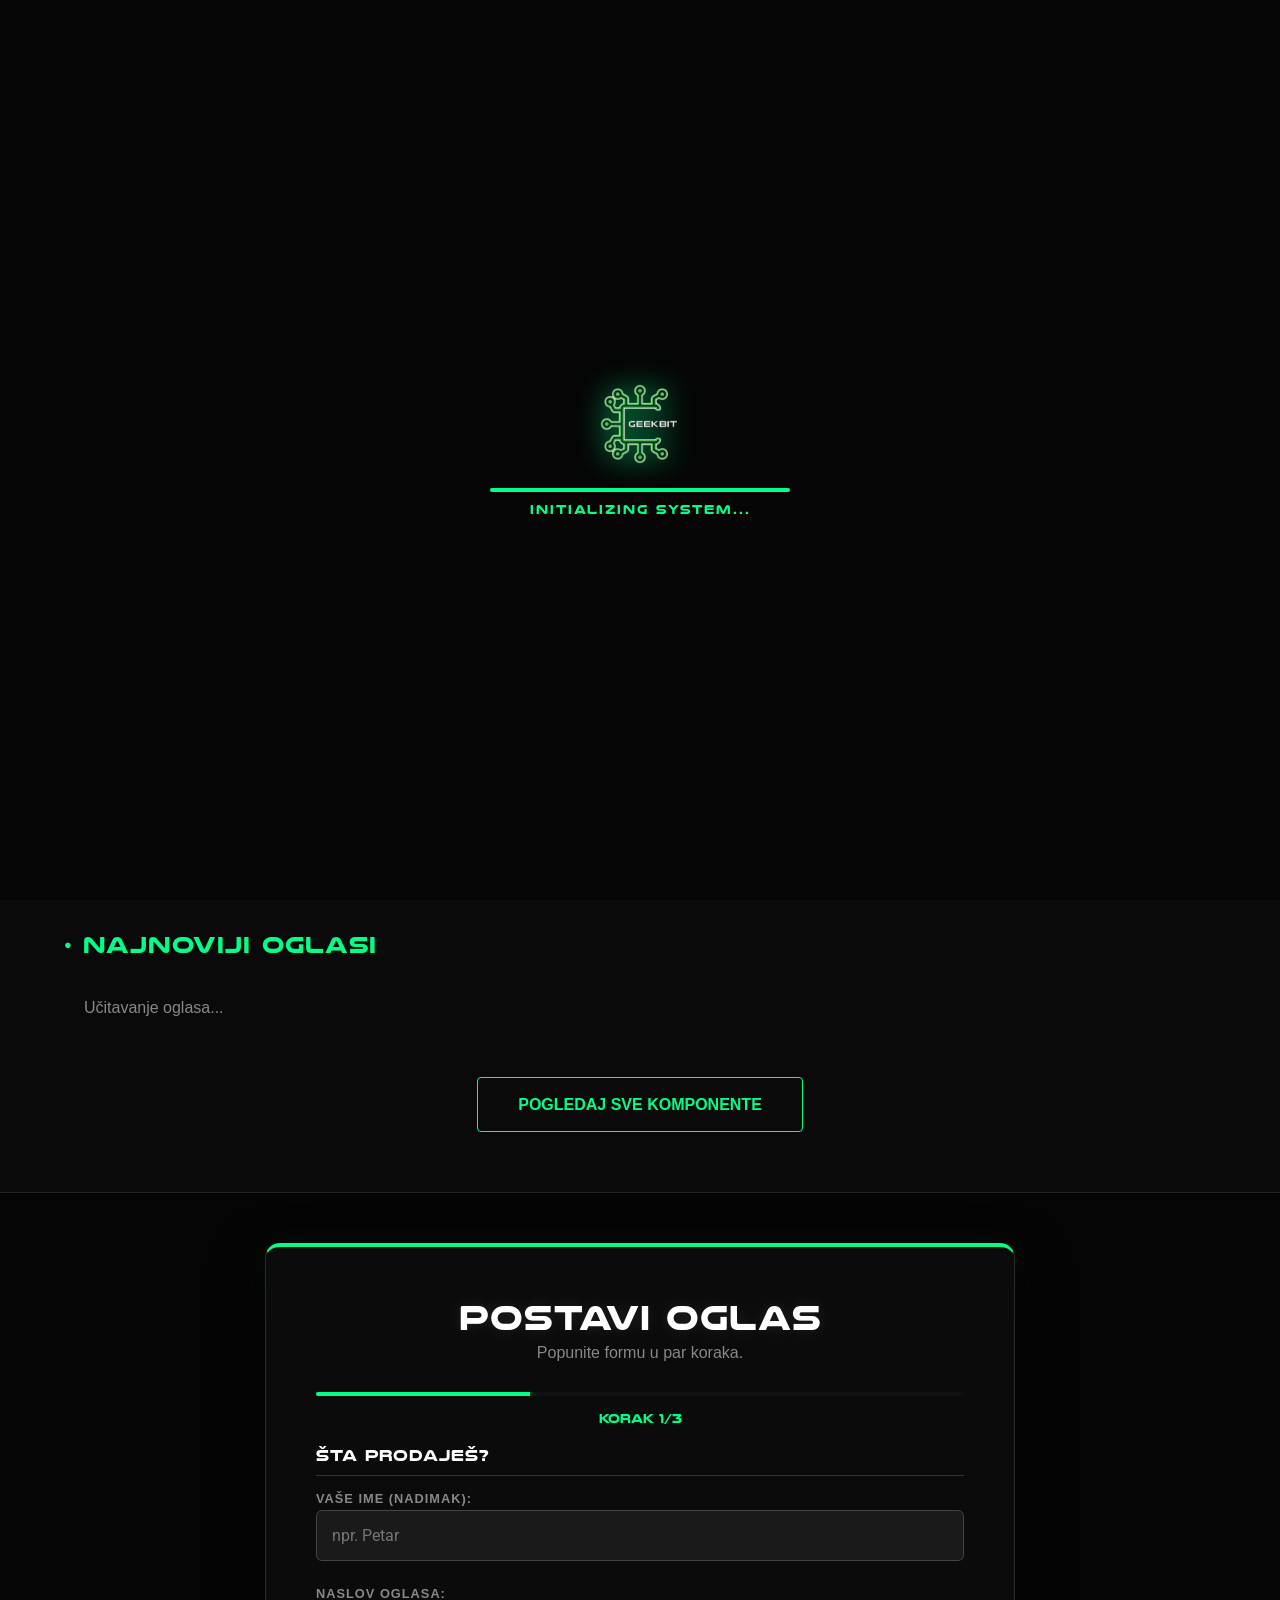
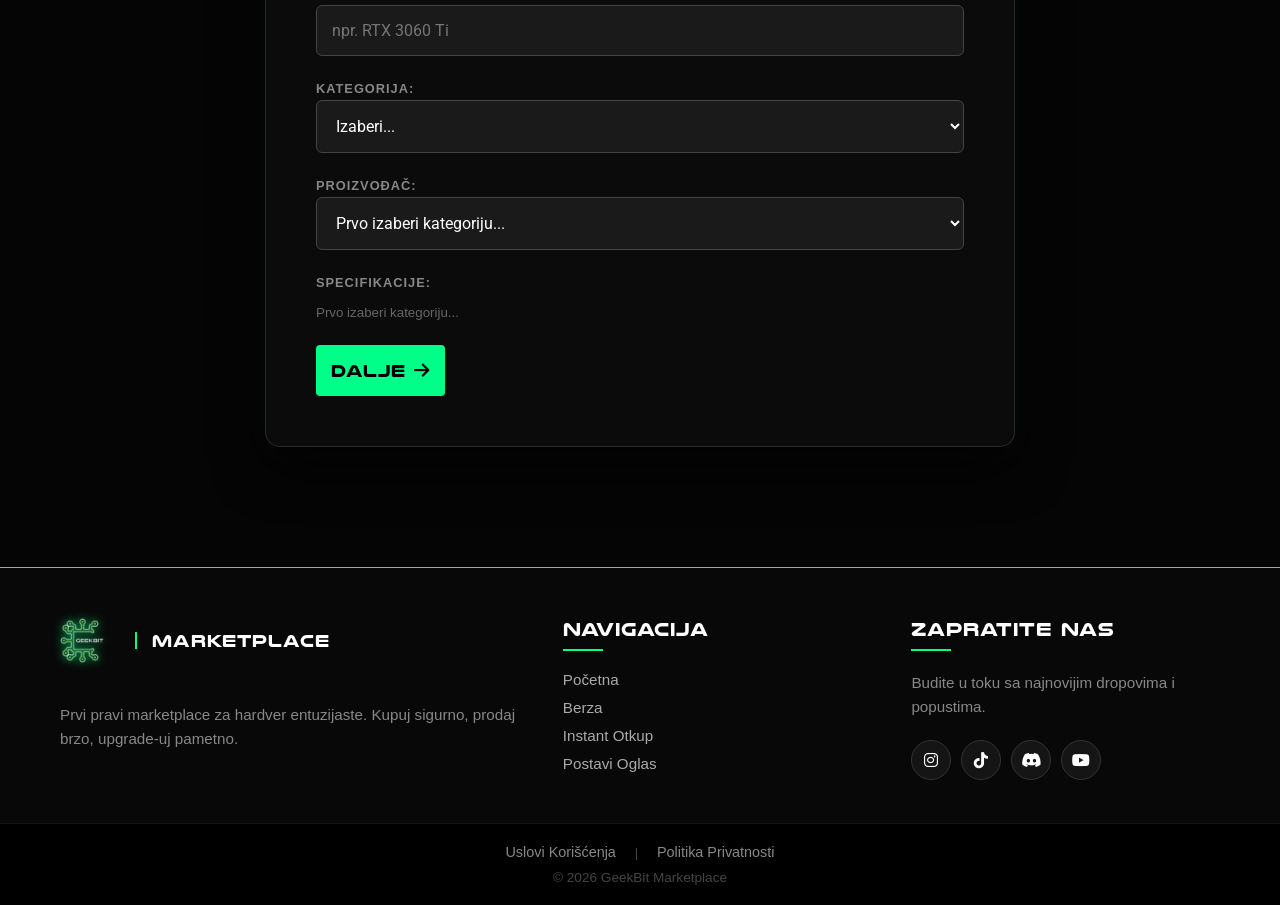
==== index.html @ 788018af "Add files via upload" ====
<!DOCTYPE html>
<html lang="sr">
<head>
    <meta charset="UTF-8">
    <meta name="viewport" content="width=device-width, initial-scale=1.0">
   
    <link rel="stylesheet" href="css/style.css?v=30.0">
    <link rel="stylesheet" href="https://cdnjs.cloudflare.com/ajax/libs/font-awesome/6.0.0/css/all.min.css">
    <link rel="icon" type="image/png" href="assets/img/neon-logo2.png">
    <link rel="manifest" href="manifest.json">
    <meta name="apple-mobile-web-app-status-bar-style" content="black-translucent">
    <link rel="preconnect" href="https://fonts.googleapis.com">
    <link rel="preconnect" href="https://fonts.gstatic.com" crossorigin>
    <link href="https://fonts.googleapis.com/css2?family=Rajdhani:wght@400;500;600;700&family=Roboto:wght@300;400;500&display=swap" rel="stylesheet">
    <link rel="apple-touch-icon" href="assets/img/apple-touch-icon.png">
    
    <title>GeekBit Marketplace - Berza Hardvera i Komponenti</title>
    <meta name="description" content="Kupujte i prodajte polovne i nove računarske komponente, grafičke kartice, procesore i gejming opremu. Sigurna i brza prodaja hardvera u Srbiji.">
    <meta name="keywords" content="geekbit, marketplace, hardware, berza, komponente, prodaja, srbija, grafičke kartice, procesori, polovno, novo, otkup">
    <meta name="author" content="GeekBit">
    
    <meta property="og:type" content="website">
    <meta property="og:url" content="https://marketplace.geekbit.tech/">
    <meta property="og:title" content="GeekBit Marketplace - Berza Hardvera">
    <meta property="og:description" content="Najbolje mesto za kupovinu, prodaju i otkup hardvera u Srbiji. Pridruži se GeekBit zajednici!">
    <meta property="og:image" content="https://marketplace.geekbit.tech/assets/img/neon-logo2.png">

    <meta property="twitter:card" content="summary_large_image">
    <meta property="twitter:url" content="https://marketplace.geekbit.tech/">
    <meta property="twitter:title" content="GeekBit Marketplace">
    <meta property="twitter:description" content="Kupujte i prodajte hardver sigurno i brzo.">
    <meta property="twitter:image" content="https://marketplace.geekbit.tech/assets/img/neon-logo2.png">
    
    <meta name="google-site-verification" content="pGQgjDsZZw9lB4KypACoTBejrGZCmKoIPmj4kRNPFA4" />
    <style>


    /* 1. HERO PREKO CELOG EKRANA */
    #hero {
        min-height: 100vh !important; /* Garantuje da zauzima celu visinu ekrana */
        display: flex;
        flex-direction: column;
        justify-content: center; /* Savršeno centrira sadržaj po vertikali */
        padding-top: 80px; /* Ako je meni fiksiran na vrhu, da ne preklapa naslov */
        box-sizing: border-box;
    }

    /* 2. POČETNO STANJE ELEMENTA (Dok traje preloader) */
    .hero-content .status-badge-hero,
    .hero-content .hero-title,
    .hero-content .hero-subtitle,
    .hero-content .hero-buttons,
    .hero-content .hero-stats-container {
        opacity: 0;
        transform: translateY(40px); /* Spušteni su za 40px na dole */
        /* Dodajemo prefinjenu bezier krivu za najmekše moguće sletanje */
        transition: opacity 0.8s cubic-bezier(0.2, 0.8, 0.2, 1), 
                    transform 0.8s cubic-bezier(0.2, 0.8, 0.2, 1);
    }

    /* 3. KADA SE SAJT UČITA (Kaskadno "Waterfall" isplivavanje) */
    /* Tvoj main.js već dodaje klasu 'loaded' na body kada se preloader završi. Mi to koristimo kao okidač! */
    
    body.loaded .hero-content .status-badge-hero { 
        opacity: 1; 
        transform: translateY(0); 
        transition-delay: 0.1s; 
    }
    
    body.loaded .hero-content .hero-title { 
        opacity: 1; 
        transform: translateY(0); 
        transition-delay: 0.3s; 
    }
    
    body.loaded .hero-content .hero-subtitle { 
        opacity: 1; 
        transform: translateY(0); 
        transition-delay: 0.5s; 
    }
    
    body.loaded .hero-content .hero-buttons { 
        opacity: 1; 
        transform: translateY(0); 
        transition-delay: 0.7s; 
    }
    
    body.loaded .hero-content .hero-stats-container { 
        opacity: 1; 
        transform: translateY(0); 
        transition-delay: 0.9s; 
    }
</style>
</head>
<body>
    <div id="preloader">
        <div class="loader-content">
            <img src="assets/img/neon-logo1.png" alt="Loading..." class="loader-logo">
            <div class="loader-bar">
                <div class="loader-progress"></div>
            </div>
            <p class="loader-text">INITIALIZING SYSTEM...</p>
        </div>
    </div>

    <nav>
        <a href="index.html" class="logo-container">
            <img src="assets/img/neon-logo1.png" alt="GeekBit Logo" class="logo-img">
            <span class="service-name">MARKETPLACE</span>
        </a>
        
        <ul class="nav-links">
            <li><a href="index.html">Početna</a></li>
            <li><a href="komponente.html">BERZA</a></li>
            <li><a href="quicksell.html">Instant Otkup</a></li>
            <li><a href="kalkulator.html">KALKULATOR</a></li>
            <li><a href="#" onclick="idiNaPostavljanjeOglasa(event)">Prodaj</a></li>

            <li id="admin-btn" style="display: none;">
                <a href="admin.html" style="color: #ff4d4d; border: 1px solid #ff4d4d; padding: 5px 10px; border-radius: 4px;">ADMIN</a>
            </li>

            <li id="my-ads-btn" style="display: none;">
                <a href="profil.html" style="color: var(--accent); border-bottom: 1px solid var(--accent);">
                    <i class="fas fa-layer-group"></i> MOJI OGLASI
                </a>
            </li>

            <li>
                <a href="korpa.html" style="color:var(--accent); position: relative; display: flex; align-items: center;">
                    <i class="fas fa-shopping-cart" style="font-size: 1.1rem;"></i> 
                    <span id="cart-count-badge" style="
                        background: var(--error); 
                        color: white; 
                        border-radius: 50%; 
                        padding: 2px 5px; 
                        font-size: 0.7rem; 
                        position: absolute; 
                        top: -8px; 
                        right: -10px; 
                        display: none;">0</span>
                </a>
            </li>

            <li class="login-item" style="margin-left: 10px;">
                <a href="#" id="login-btn" onclick="prijaviSeGoogle(); return false;">
                    <i class="fab fa-google"></i> PRIJAVI SE
                </a>

                <a href="profil.html" id="user-profile-btn" style="display: none; align-items: center; gap: 10px; background: #1a1a1a; padding: 5px 15px; border-radius: 20px; border: 1px solid #333;">
                    <img id="user-avatar" src="assets/img/neon-logo1.png" style="width: 25px; height: 25px; border-radius: 50%; object-fit: cover;">
                    <span id="user-name" style="font-size: 0.9rem; color: #fff;"></span>
                </a>

                <a href="#" id="logout-btn" onclick="odjaviSe(); return false;" style="display: none; color: #666; margin-left: 5px; font-size: 1.1rem;" title="Odjavi se">
                    <i class="fas fa-sign-out-alt"></i>
                </a>
            </li>
        </ul>

        <div class="burger">
            <div class="line1"></div>
            <div class="line2"></div>
            <div class="line3"></div>
        </div>
    </nav>

    <section id="hero">
       <div class="hero-background">
            <div class="glowing-orb orb-1"></div>
            <div class="glowing-orb orb-2"></div>
            <div class="grid-overlay"></div>
            <div class="hardware-orbs" id="hardware-orbs"></div> 
        </div>
        <div class="hero-content">
            <div class="status-badge-hero">
                <span class="pulse-dot"></span> AKTIVNO 24/7
            </div>

            <h1 class="hero-title">
                UPGRADE <br> <span class="neon-text">YOUR GEAR</span>
            </h1>

            <p class="hero-subtitle">
                Najveća tech berza na Balkanu. Sigurna kupovina, brza prodaja i provereni prodavci na jednom mestu.
            </p>

            <div class="hero-buttons">
                <a href="komponente.html" class="cta-button">ISTRAŽI PONUDU <i class="fas fa-arrow-right"></i></a>
                <a href="#contact" class="cta-button-outline" onclick="idiNaPostavljanjeOglasa(event)">POSTAVI OGLAS <i class="fas fa-plus"></i></a>
            </div>

            <div class="hero-stats-container">
                <div class="stat-card">
                    <div class="stat-icon"><i class="fas fa-microchip"></i></div>
                    <div class="stat-info">
                        <span id="stat-oglasi" class="stat-number">0</span>
                        <span class="stat-label">AKTIVNIH OGLASA</span>
                    </div>
                </div>

                <div class="stat-card">
                    <div class="stat-icon"><i class="fas fa-users"></i></div>
                    <div class="stat-info">
                        <span id="stat-korisnici" class="stat-number">0</span>
                        <span class="stat-label">KORISNIKA</span>
                    </div>
                </div>

                <div class="stat-card">
                    <div class="stat-icon"><i class="fas fa-wallet"></i></div>
                    <div class="stat-info">
                        <span id="stat-vrednost" class="stat-number">0 €</span>
                        <span class="stat-label">VREDNOST BERZE</span>
                    </div>
                </div>
            </div>
        </div>
    </section>

    <main style="padding-top: 0;">
        
        <section class="latest-drops">
            <h2>NAJNOVIJI OGLASI</h2>
            <div id="latest-container" class="grid-container">
                <p style="text-align:center; width:100%; color:#888;">Učitavanje oglasa...</p>
            </div>
            
            <div style="text-align: center; margin-top: 40px;">
                <a href="komponente.html" class="cta-button-outline">POGLEDAJ SVE KOMPONENTE</a>
            </div>
        </section>

        <section id="contact" class="form-section">
            <div class="glass-form">
                <h2 style="font-family: 'Nulshock'; text-align: center; margin-bottom: 5px;">POSTAVI OGLAS</h2>
                <p style="text-align: center; color: #888; margin-bottom: 30px;">Popunite formu u par koraka.</p>

                <form id="oglas-form">
                    
                    <div class="step-progress-bar">
                        <div class="step-progress-fill" id="progress-fill"></div>
                    </div>
                    <p id="step-counter" style="text-align: center; color: var(--accent); margin-bottom: 20px; font-family: 'Nulshock'; font-size: 0.8rem;">KORAK 1/3</p>

                    <div class="form-step active-step">
                        <h3 style="color: #fff; margin-bottom: 15px; border-bottom: 1px solid #333; padding-bottom: 10px; font-family: 'Nulshock'; font-size: 1rem;">ŠTA PRODAJEŠ?</h3>
                        
                        <div class="form-group">
                            <label>Vaše Ime (Nadimak):</label>
                            <input type="text" id="ime-prodavca" placeholder="npr. Petar" required>
                        </div>

                        <div class="form-group">
                            <label>Naslov Oglasa:</label>
                            <input type="text" id="naziv" placeholder="npr. RTX 3060 Ti" required>
                        </div>

                        <div class="form-group">
                            <label>Kategorija:</label>
                            <select id="kategorija" required onchange="ucitajPodatkeZaKategoriju(this.value)">
                                <option value="" disabled selected>Izaberi...</option>
                                <option value="gpu">Grafičke Kartice</option>
                                <option value="cpu">Procesori</option>
                                <option value="maticna">Matične ploče</option>
                                <option value="ram">RAM Memorija</option>
                                <option value="skladiste">Skladište (SSD/HDD)</option>
                                <option value="monitor">Monitori</option>
                                <option value="periferije">Periferije</option>
                                <option value="kuciste">Kućišta</option>
                                <option value="napajanje">Napajanja</option>
                                <option value="konfiguracije">Gotove Konfiguracije</option>
                                <option value="konzole">Igračke Konzole</option>
                                <option value="ostalo">Ostalo</option>
                            </select>
                        </div>

                        <div class="form-group">
                            <label>Proizvođač:</label>
                            <select id="brend" required>
                                <option value="" disabled selected>Prvo izaberi kategoriju...</option>
                            </select>
                        </div>

                        <div class="form-group">
                            <label>Specifikacije:</label>
                            <div id="form-tags-container" class="tech-tags">
                                <small style="color:#666;">Prvo izaberi kategoriju...</small>
                            </div>
                        </div>
                        
                        <button type="button" class="next-step-btn" onclick="window.nextPrev(1)">DALJE <i class="fas fa-arrow-right"></i></button>
                    </div>

                    <div class="form-step">
                        <h3 style="color: #fff; margin-bottom: 15px; border-bottom: 1px solid #333; padding-bottom: 10px; font-family: 'Nulshock'; font-size: 1rem;">DETALJI OGLASA</h3>

                        <div class="form-row" style="display: flex; gap: 10px;">
                            <div class="form-group" style="flex: 1;">
                                <label>Cena (€):</label>
                                <input type="number" id="cena" placeholder="0" min="0" max="999999" 
           oninput="if(this.value > 999999) this.value = 999999; if(this.value < 0) this.value = 0;" 
           required>
                            </div>
                            <div class="form-group" style="flex: 1;">
                                <label>Stanje:</label>
                                <select id="stanje">
                                    <option value="Polovno">Polovno</option>
                                    <option value="Novo">Novo</option>
                                    <option value="Oštećeno">Oštećeno</option>
                                </select>
                            </div>
                        </div>

                        <div class="form-group">
                            <label>Opis:</label>
                            <textarea id="opis" rows="5" placeholder="Stanje, garancija, radna garancija..." required></textarea>
                        </div>

                        <div class="nav-buttons" style="display: flex; gap: 10px;">
                            <button type="button" class="prev-step-btn" onclick="window.nextPrev(-1)" style="flex: 1;">NAZAD</button>
                            <button type="button" class="next-step-btn" onclick="window.nextPrev(1)" style="flex: 2;">DALJE <i class="fas fa-arrow-right"></i></button>
                        </div>
                    </div>

                    <div class="form-step">
                        <h3 style="color: #fff; margin-bottom: 15px; border-bottom: 1px solid #333; padding-bottom: 10px; font-family: 'Nulshock'; font-size: 1rem;">KONTAKT I SLIKE</h3>

                        <div class="form-row" style="display: flex; gap: 10px;">
                            <div class="form-group" style="flex: 1;">
                                <label>Grad:</label>
                                <input type="text" id="grad" placeholder="npr. Beograd" required>
                            </div>
                            <div class="form-group" style="flex: 1;">
                                <label>Telefon:</label>
                                <input type="tel" id="telefon" placeholder="06..." required>
                            </div>
                        </div>

                        <div class="form-group">
                            <label>Slike (Max 3):</label>
                            <div style="border: 2px dashed #333; padding: 20px; text-align: center; border-radius: 8px; background: rgba(255,255,255,0.02);">
                                <i class="fas fa-images" style="font-size: 1.5rem; color: var(--accent); margin-bottom: 10px;"></i>
                                <input type="file" id="slike" accept="image/*" multiple style="width: 100%;">
                            </div>
                        </div>

                        <div class="nav-buttons" style="display: flex; gap: 10px;">
                            <button type="button" class="prev-step-btn" onclick="window.nextPrev(-1)" style="flex: 1;">NAZAD</button>
                            <button type="submit" class="submit-btn-glow" style="flex: 2;">POSTAVI OGLAS <i class="fas fa-check"></i></button>
                        </div>
                    </div>
                </form>
            </div>
        </section>
    </main>

    <footer>
        <div class="footer-content">
            <div class="footer-section about">
                <a href="#" class="logo-container footer-brand-fix">
                    <img src="assets/img/neon-logo1.png" alt="GeekBit Logo" class="logo-img">
                    <span class="service-name">MARKETPLACE</span>
                </a>
                <p style="margin-top: 20px;">
                    Prvi pravi marketplace za hardver entuzijaste. 
                    Kupuj sigurno, prodaj brzo, upgrade-uj pametno.
                </p>
            </div>
            
            <div class="footer-section links">
                <h3>Navigacija</h3>
                <ul>
                    <li><a href="index.html">Početna</a></li>
                    <li><a href="komponente.html">Berza</a></li>
                    <li><a href="quicksell.html">Instant Otkup</a></li>
                    <li><a href="#contact">Postavi Oglas</a></li>
                </ul>
            </div>
    
            <div class="footer-section social">
                <h3>Zapratite nas</h3>
                <p>Budite u toku sa najnovijim dropovima i popustima.</p>
                <div class="social-icons">
              <a href="https://www.instagram.com/geekbit.tech/" target="_blank"><i class="fab fa-instagram"></i></a>
    <a href="https://www.tiktok.com/@geekbit.tech" target="_blank"><i class="fab fa-tiktok"></i></a>
    <a href="https://discord.gg/Ra7fcJZw3m" target="_blank"><i class="fab fa-discord"></i></a>
    <a href="https://www.youtube.com/@GeekBit1811" target="_blank"><i class="fab fa-youtube"></i></a>
                </div>
            </div>
        </div>
    
    <div class="footer-bottom" style="padding-bottom: 20px;">
        <div style="margin-bottom: 10px;">
            <a href="uslovi.pdf" target="_blank" rel="noopener noreferrer" style="color: #888; text-decoration: none; margin: 0 15px; font-size: 0.9rem; transition: color 0.3s;" onmouseover="this.style.color='var(--accent)'" onmouseout="this.style.color='#888'">Uslovi Korišćenja</a>
            <span style="color: #444;">|</span>
            <a href="privatnost.pdf" target="_blank" rel="noopener noreferrer" style="color: #888; text-decoration: none; margin: 0 15px; font-size: 0.9rem; transition: color 0.3s;" onmouseover="this.style.color='var(--accent)'" onmouseout="this.style.color='#888'">Politika Privatnosti</a>
        </div>
        &copy; 2026 GeekBit Marketplace
    </div>
    </footer>

    <div id="image-modal" class="modal" style="display: none;">
        <span class="close-modal" onclick="zatvoriGaleriju()">&times;</span>
        <div class="modal-gallery-wrapper">
            <img id="modal-img" src="" onclick="event.stopPropagation()">
            <div class="modal-controls">
                <button class="gallery-arrow" onclick="promeniSliku(-1); event.stopPropagation();">
                    <i class="fas fa-chevron-left"></i>
                </button>
                <div id="modal-caption">Opis slike</div>
                <button class="gallery-arrow" onclick="promeniSliku(1); event.stopPropagation();">
                    <i class="fas fa-chevron-right"></i>
                </button>
            </div>
        </div>
    </div>

    <div id="contact-modal" class="modal" style="display: none;">
        <div class="contact-modal-content">
            <span class="close-contact" onclick="zatvoriKontakt()">&times;</span>
            <h2 style="font-family: 'Nulshock'; margin-bottom: 20px;">KONTAKT</h2>
            
            <div class="contact-info-row">
                <i class="fas fa-user"></i>
                <div class="info-text">
                    <small>Prodavac</small>
                    <span id="modal-seller-name" style="font-weight: bold; color: #fff;"></span>
                </div>
            </div>

            <div class="contact-info-row" id="email-row"> <i class="fas fa-envelope"></i>
                <div class="info-text">
                    <small>Email</small>
                    <a id="modal-seller-email" href="#"></a>
                </div>
            </div>

            <div class="contact-info-row">
                <i class="fas fa-phone"></i>
                <div class="info-text">
                    <small>Telefon</small>
                    <a id="modal-seller-phone" href="#"></a>
                </div>
            </div>

            <button class="modal-close-btn" onclick="zatvoriKontakt()" style="margin-top: 20px;">ZATVORI</button>
        </div>
    </div>

    <div id="premium-modal" class="modal" style="display: none;">
        <div class="contact-modal-content" style="border-color: var(--accent); text-align: center; max-width: 500px; padding: 30px;">
            <span class="close-modal" onclick="document.getElementById('premium-modal').style.display='none'">&times;</span>
            
            <i class="fas fa-heart" style="font-size: 3rem; color: var(--accent); margin-bottom: 15px; filter: drop-shadow(0 0 10px rgba(0,255,136,0.5));"></i>
            <h2 style="font-family:'Nulshock'; color:#fff; margin-bottom:15px;">PODRŽI GEEKBIT</h2>
            
           <p style="color:#ccc; font-size:0.95rem; line-height:1.6; margin-bottom:20px;">GeekBit je <b>100% besplatan</b> za korišćenje. Nema skrivenih troškova ni provizija.<br><br>Ako ti je platforma pomogla da uspešno prodaš ili kupiš hardver, možeš podržati rad servera i dalji razvoj jednim simboličnim doprinosom. Tvoja podrška održava ovu priču živom! </p>

            <div style="background: #111; border: 1px solid #333; padding: 15px; border-radius: 8px; margin-bottom: 20px;">
                <h4 style="color: gold; margin-bottom: 10px; font-family:'Nulshock'; font-size: 0.9rem;"><i class="fas fa-gem"></i> ŠTA DOBIJAŠ ZA 500+ RSD?</h4>
                <ul style="text-align: left; color: #aaa; font-size: 0.85rem; padding-left: 20px; list-style-type: square; line-height: 1.5;">
                    <li>Trajni <b>SUPPORTER 💎</b> bedž na profilu</li>
                    <li>Svi tvoji oglasi idu na <b>vrh pretrage</b> (Prioritet)</li>
                    <li>Zlatni okvir oko tvojih oglasa za veći broj klikova</li>
                </ul>
            </div>

          <div style="background: #1a1a1a; padding: 20px; border-radius: 8px; border: 1px dashed var(--accent); margin-bottom: 20px; box-shadow: inset 0 0 15px rgba(0,0,0,0.5);">
                <p style="color: #fff; font-weight: bold; margin-bottom: 10px; font-size: 0.9rem; text-transform: uppercase;">Uplata na račun (NBS IPS):</p>
                <p style="color: gold; font-family: 'Nulshock', sans-serif; font-size: 1.4rem; letter-spacing: 2px; margin-bottom: 10px; text-shadow: 0 0 10px rgba(255, 215, 0, 0.4);">
                    265-0000006725717-20
                </p>
                <small style="color: #888; font-size: 0.8rem;">Svrha: Donacija - [Vaše ime na sajtu]</small>
            </div>
            
            <button onclick="document.getElementById('premium-modal').style.display='none'" style="background: transparent; color: #888; border: 1px solid #444; padding: 10px 30px; font-weight: bold; cursor: pointer; border-radius: 4px; width: 100%; transition: 0.3s;" onmouseover="this.style.background='#222'; this.style.color='#fff';" onmouseout="this.style.background='transparent'; this.style.color='#888';">
                RAZUMEM, NASTAVI BESPLATNO
            </button>
        </div>
    </div>

    <div id="delete-modal" class="modal" style="display: none;">
        <div class="contact-modal-content" style="border-color: #ff4d4d; text-align: center; max-width: 400px; padding: 30px;">
            <h2 style="color: #ff4d4d; margin-bottom: 15px; font-family: 'Nulshock';"><i class="fas fa-exclamation-triangle"></i> PAŽNJA</h2>
            <p style="color: #fff; margin-bottom: 25px;">Da li ste sigurni da želite da obrišete ovaj oglas? Ova akcija je nepovratna!</p>
            <div style="display: flex; gap: 10px;">
                <button onclick="konacnoObrisi()" style="flex: 1; background: #ff4d4d; color: #fff; border: none; padding: 12px; font-weight: bold; cursor: pointer; border-radius: 4px; transition: 0.3s;" onmouseover="this.style.transform='scale(1.05)'" onmouseout="this.style.transform='scale(1)'">OBRIŠI</button>
                <button onclick="zatvoriDeleteModal()" style="flex: 1; background: transparent; color: #888; border: 1px solid #444; padding: 12px; font-weight: bold; cursor: pointer; border-radius: 4px; transition: 0.3s;" onmouseover="this.style.background='#222'; this.style.color='#fff';" onmouseout="this.style.background='transparent'; this.style.color='#888';">ODUSTANI</button>
            </div>
        </div>
    </div>

    <div id="buyer-modal" class="modal-overlay" style="display: none;">
        <div class="modal-content" style="max-width: 400px; text-align: center;">
            <h2 style="color: gold; margin-bottom: 15px;"><i class="fas fa-handshake"></i> Kome ste prodali?</h2>
            <p style="color: #aaa; margin-bottom: 20px; font-size: 0.9rem;">Kliknite na kupca sa kojim ste uspešno završili saradnju.</p>
            
            <div id="buyer-list" style="display: flex; flex-direction: column; gap: 10px; max-height: 300px; overflow-y: auto;">
            </div>

            <button class="btn-contact" style="background: #333; margin-top: 20px; width: 100%; border: none;" onclick="document.getElementById('buyer-modal').style.display='none'">ODUSTANI</button>
        </div>
    </div>

    <div id="review-modal" class="modal" style="display: none; position: fixed; z-index: 10000; left: 0; top: 0; width: 100%; height: 100%; overflow: auto; background-color: rgba(0,0,0,0.85); align-items: center; justify-content: center; padding: 20px 0;">
        <div style="background: #0a0a0a; margin: auto; padding: 30px; border: 1px solid gold; width: 90%; max-width: 400px; border-radius: 15px; position: relative; box-shadow: 0 0 30px rgba(255, 215, 0, 0.15); text-align: center; font-family: 'Roboto', sans-serif;">
            
            <span onclick="document.getElementById('review-modal').style.display='none'" style="color: #fff; float: right; font-size: 28px; cursor: pointer; position: absolute; right: 20px; top: 10px;">&times;</span>
            
            <h2 style="color: gold; margin-bottom: 15px; font-family: 'Nulshock', sans-serif;">OCENI PRODAVCA</h2>
            
            <div id="star-rating" style="font-size: 2.2rem; color: #444; margin-bottom: 20px; cursor: pointer; display: flex; justify-content: center; gap: 5px;">
                <i class="fas fa-star star-ikona" onclick="odaberiZvezdicu(1)"></i>
                <i class="fas fa-star star-ikona" onclick="odaberiZvezdicu(2)"></i>
                <i class="fas fa-star star-ikona" onclick="odaberiZvezdicu(3)"></i>
                <i class="fas fa-star star-ikona" onclick="odaberiZvezdicu(4)"></i>
                <i class="fas fa-star star-ikona" onclick="odaberiZvezdicu(5)"></i>
            </div>

            <textarea id="review-text" class="fensi-textbox" rows="5" placeholder="Napiši svoje iskustvo... (npr. Brz dogovor, odlična saradnja!)" style="width: 100%; background: #111; color: #fff; border: 1px solid #333; padding: 10px; border-radius: 5px; margin-bottom: 15px;"></textarea>
            
            <button onclick="posaljiOcenu()" style="width: 100%; padding: 15px; background: gold; color: #000; font-weight: bold; border: none; border-radius: 6px; cursor: pointer; font-size: 1rem;">
                POŠALJI OCENU
            </button>
        </div>
    </div>

    <div id="custom-alert-box" style="display:none; position:fixed; top:50%; left:50%; transform:translate(-50%, -50%); z-index:9999; text-align:center; min-width:320px; padding:30px; background:#1e1e1e; border:2px solid var(--accent); box-shadow:0 0 30px rgba(0,0,0,0.8); border-radius:8px;">
        <h3 id="alert-title" style="font-family:'Nulshock'; margin-bottom:15px; color:var(--accent); font-size:1.5rem; text-shadow:0 0 10px var(--accent);">PORUKA</h3>
        <p id="alert-message" style="color:#fff; margin-bottom:25px; font-size:1.1rem; line-height:1.5;"></p>
        <button onclick="zatvoriAlert()" class="submit-btn" style="background:var(--accent); color:#000; margin:0 auto; width:auto; padding:10px 30px; border: none; font-weight: bold; cursor: pointer; border-radius: 4px;">OK</button>
    </div>

    <button id="scrollToTopBtn" onclick="scrollToTop()">
        <i class="fas fa-arrow-up"></i>
    </button>

    <script src="https://cdn.jsdelivr.net/npm/@supabase/supabase-js@2/dist/umd/supabase.min.js"></script>
    <script src="js/main.js?v=31.0" defer></script>
</body>
</html>
---- css/style.css ----
/* =========================================
   1. FONTOVI I VARIJABLE
   ========================================= */
@font-face {
    font-family: 'Nulshock';
    src: url('../assets/fonts/nulshock bd.otf') format('opentype');
    font-weight: normal;
    font-style: normal;
}

:root {
    --bg-dark: #050505;
    --bg-card: #121212;
    --text-main: #ffffff;
    --text-secondary: #b3b3b3;
    --accent: #00ff88; /* GeekBit Neon Zelena */
    --accent-glow: rgba(0, 255, 136, 0.5);
    --error: #ff4d4d;
}

/* =========================================
   2. GLOBALNI STILOVI (FIX ZA SKROL) 🛑
   ========================================= */
* { margin: 0; padding: 0; box-sizing: border-box; }

html { 
    scroll-behavior: smooth; 
    overflow-x: hidden !important; /* OVO UBIJA HORIZONTALNI SKROL */
    width: 100%;
}

body {
    background-color: var(--bg-dark);
    color: var(--text-main);
    font-family: 'Segoe UI', Tahoma, Geneva, Verdana, sans-serif;
    overflow-x: hidden !important; /* DUPLA ZAŠTITA */
    width: 100%;
    max-width: 100%; /* Bilo je 100vw, to je pravilo problem! */
    min-height: 100vh;
    display: flex;
    flex-direction: column;
    position: relative;
    margin: 0; /* Za svaki slučaj */
}

/* Scrollbar (Zeleni) - Ovo stilizuje onaj desni, ali donji će nestati zbog overflow-x: hidden */
::-webkit-scrollbar { width: 8px; height: 8px; }
::-webkit-scrollbar-track { background: #111; }
::-webkit-scrollbar-thumb { background: var(--accent); border-radius: 4px; }

h1, h2, h3, h4, h5, h6, .nav-links a, .service-name, button, .submit-btn, .filter-btn, .price, .hero h1, .contact-btn, .modal-title {
    font-family: 'Nulshock', sans-serif;
    text-transform: uppercase;
    letter-spacing: 1px;
}
/* Ostatak fajla ostaje isti... */
/* Scrollbar */
::-webkit-scrollbar { width: 8px; height: 8px; }
::-webkit-scrollbar-track { background: #111; }
::-webkit-scrollbar-thumb { background: var(--accent); border-radius: 4px; }

h1, h2, h3, h4, h5, h6, .nav-links a, .service-name, button, .submit-btn, .filter-btn, .price, .hero h1, .contact-btn, .modal-title {
    font-family: 'Nulshock', sans-serif;
    text-transform: uppercase;
    letter-spacing: 1px;
}

/* =========================================
   3. NAVIGACIJA (LOGO LEVO - LINKOVI DESNO)
   ========================================= */
nav {
    display: flex; 
    align-items: center; /* Centrira po visini */
    padding: 0 3%; 
    background: rgba(0, 0, 0, 0.2); 
    backdrop-filter: blur(20px) saturate(180%);
    -webkit-backdrop-filter: blur(20px) saturate(180%);
    border-bottom: 1px solid rgba(0, 255, 136, 0.1);
    position: fixed; width: 100%; top: 0; left: 0; z-index: 1000;
    height: 90px; transition: all 0.3s ease;
    
    /* BITNO: Ovo kaže navigaciji da rasporedi stvari */
    justify-content: flex-start; 
}

.logo-container {
    /* Logo ostaje levo po defaultu */
    display: flex; align-items: center; gap: 15px; text-decoration: none; flex-shrink: 0; height: 100%;
}

.nav-links { 
    list-style: none; 
    display: flex; 
    align-items: center; 
    gap: 25px; /* Razmak između linkova */
    
    /* OVO JE MAGIJA KOJA GURA SVE SKROZ DESNO */
    margin-left: auto; 
}

/* Opciono: Da napraviš malu granicu između "Prodaj" i "Profila" */
.login-item {
    margin-left: 10px;
    padding-left: 20px;
    border-left: 1px solid #333; /* Mala siva linija razdvajanja */
    display: flex;
    align-items: center;
    gap: 15px;
}

/* --- MOBILE FIX (Da se ne raspadne na telefonu) --- */
@media (max-width: 768px) {
    .nav-links {
        margin-left: 0; /* Na telefonu poništavamo guranje udesno */
    }
}

/* OVO PRAVI ONAJ "GAP" IZMEĐU PRODAJ I PROFILA */
.push-right {
    margin-left: auto; /* Gura sve posle ovoga skroz desno */
}

/* Ako nema admin dugmeta, moramo gurnuti sledeći element (Moji Oglasi ili Login) */
/* Ovaj selektor kaže: Ako je prvi vidljiv element posle 'Prodaj', gurni ga desno */
.nav-links li:nth-child(6) { 
    margin-left: auto; 
}
.logo-container { display: flex; align-items: center; gap: 15px; text-decoration: none; flex-shrink: 0; height: 100%; }
nav .logo-img { height: 80px; width: auto; filter: drop-shadow(0 0 15px var(--accent)); transition: all 0.3s ease; object-fit: contain; }
.service-name { font-size: 1.1rem; color: var(--text-secondary); padding-left: 15px; border-left: 1px solid #444; }

.nav-links { list-style: none; display: flex; align-items: center; gap: 20px; }
.nav-links a { text-decoration: none; color: var(--text-main); font-size: 0.9rem; font-weight: bold; position: relative; transition: 0.3s; }
.nav-links a:hover { color: var(--accent); text-shadow: 0 0 10px var(--accent); }

/* Profilno dugme */
.login-item { display: flex; align-items: center; gap: 15px; }
#user-profile-btn { display: none; align-items: center; gap: 10px; padding: 5px 15px 5px 5px; background: rgba(0, 255, 136, 0.1); border: 1px solid var(--accent); border-radius: 50px; text-decoration: none; height: 40px; }
#user-avatar { width: 28px; height: 28px; border-radius: 50%; object-fit: cover; border: 2px solid #111; }
#logout-btn { color: #ff4d4d; font-size: 1.2rem; transition: 0.3s; }
#logout-btn:hover { transform: scale(1.2); }

/* =========================================
   4. CONTENT FIX
   ========================================= */
main { padding-top: 140px; min-height: 80vh; }
body:has(.hero) main { padding-top: 0; }

/* =========================================
   5. HERO SEKCIJA (REDIZAJN - CYBERPUNK) ⚡
   ========================================= */

#hero {
    position: relative;
    width: 100%;
    min-height: 95vh; /* Malo više za bolji efekat */
    display: flex;
    align-items: center;
    justify-content: center;
    text-align: center;
    background-color: #050505; /* Duboka crna */
    overflow: hidden;
    padding-top: 80px; /* Zbog navigacije */
}

/* --- POZADINA I ANIMACIJE --- */
.hero-background {
    position: absolute;
    top: 0; left: 0; width: 100%; height: 100%;
    z-index: 1;
    overflow: hidden;
}

/* 🕸️ Animirana Mreža (Grid) - FIX: Sada se pomera */
.grid-overlay {
    position: absolute;
    width: 100%; height: 100%;
    background-image: 
        linear-gradient(rgba(0, 255, 136, 0.04) 1px, transparent 1px),
        linear-gradient(90deg, rgba(0, 255, 136, 0.04) 1px, transparent 1px);
    background-size: 50px 50px;
    background-position: center center;
    mask-image: radial-gradient(circle at center, black 30%, transparent 90%);
    -webkit-mask-image: radial-gradient(circle at center, black 30%, transparent 90%);
    
    /* 🔥 Animiramo pomeranje mreže */
    animation: gridMove 60s linear infinite;
}

@keyframes gridMove {
    0% { background-position: 0 0; }
    100% { background-position: 50px 50px; } /* Pomera se za veličinu jedne kocke */
}

/* Lebdeće neon kugle */
.glowing-orb {
    position: absolute;
    border-radius: 50%;
    filter: blur(120px);
    opacity: 0.3;
    animation: floatOrb 15s infinite alternate ease-in-out;
}

.orb-1 {
    width: 400px; height: 400px;
    background: var(--accent); /* Neon zelena */
    top: -100px; left: 15%;
}

.orb-2 {
    width: 500px; height: 500px;
    background: #008cff; /* Neon plava */
    bottom: -150px; right: 10%;
    animation-delay: -7s;
}

@keyframes floatOrb {
    0% { transform: translate(0, 0) scale(1); }
    100% { transform: translate(50px, 80px) scale(1.1); }
}

/* 🛸 LEBDEĆE IKONICE HARDVERA (CSS deo) */
.hardware-orbs {
    position: absolute;
    width: 100%; height: 100%;
    top: 0; left: 0;
}

.floating-icon {
    position: absolute;
    color: var(--accent);
    opacity: 0; /* Počinje nevidljivo, JS pali */
    font-size: 1.5rem;
    filter: drop-shadow(0 0 5px var(--accent));
    animation: floatHardware 20s infinite linear;
    pointer-events: none; /* Ne smeta klikovima */
}

@keyframes floatHardware {
    0% { transform: translateY(110vh) rotate(0deg); opacity: 0; }
    10% { opacity: 0.15; } /* Providno ali vidljivo */
    90% { opacity: 0.15; }
    100% { transform: translateY(-10vh) rotate(360deg); opacity: 0; }
}

/* --- SADRŽAJ --- */
.hero-content {
    position: relative;
    z-index: 2;
    max-width: 900px;
    padding: 20px;
    display: flex;
    flex-direction: column;
    align-items: center;
}

/* Badge (Aktivno 24/7) */
.status-badge-hero {
    background: rgba(0, 255, 136, 0.03);
    border: 1px solid var(--accent);
    color: var(--accent);
    padding: 6px 16px;
    border-radius: 20px;
    font-size: 0.8rem;
    font-weight: bold;
    margin-bottom: 30px;
    display: inline-flex; align-items: center; gap: 8px;
    letter-spacing: 2px;
    box-shadow: 0 0 15px rgba(0, 255, 136, 0.1);
    text-transform: uppercase;
}

.pulse-dot {
    width: 8px; height: 8px;
    background: var(--accent);
    border-radius: 50%;
    box-shadow: 0 0 10px var(--accent);
    animation: pulse 2s infinite;
}

/* Naslov */
.hero-title {
    font-family: 'Nulshock', sans-serif;
    font-size: 4.2rem; /* Malo veće */
    color: #fff;
    line-height: 1.05;
    margin-bottom: 25px;
    text-transform: uppercase;
    letter-spacing: 2px;
}

.neon-text {
    color: transparent;
    -webkit-text-stroke: 1px var(--accent);
    text-shadow: 0 0 25px rgba(0, 255, 136, 0.2);
}

.hero-subtitle {
    font-size: 1.15rem;
    color: #ccc;
    max-width: 650px;
    margin-bottom: 50px;
    line-height: 1.7;
    font-weight: 300;
}

/* --- 🔘 FIX ZA DUGMAD (Explicitan CSS) --- */
.hero-buttons {
    display: flex; 
    gap: 25px; 
    margin-bottom: 80px;
    justify-content: center;
    width: 100%;
}

/* Glavno dugme (Istraži ponudu) */
.hero-buttons .cta-button {
    display: inline-flex !important; /* Forsiramo flex za ikonicu */
    align-items: center;
    gap: 10px;
    padding: 15px 35px !important; /* Veće */
    background-color: var(--accent) !important; /* OBAVEZNO ZELENO */
    color: #000 !important; /* Crni tekst na zeleno */
    border-radius: 5px !important;
    font-weight: bold !important;
    font-size: 1rem !important;
    text-transform: uppercase;
    letter-spacing: 1px;
    transition: 0.3s ease !important;
    box-shadow: 0 5px 20px rgba(0, 255, 136, 0.2);
    margin-top: 0 !important; /* Reset starog margina */
    text-decoration: none !important;
}

.hero-buttons .cta-button:hover {
    background-color: #fff !important; /* Beli hover */
    color: #000 !important;
    transform: translateY(-3px);
    box-shadow: 0 8px 25px rgba(255, 255, 255, 0.2);
}

/* Outline dugme (Postavi oglas) */
.hero-buttons .cta-button-outline {
    display: inline-flex !important;
    align-items: center;
    gap: 10px;
    padding: 15px 35px !important;
    background-color: transparent !important;
    color: #fff !important;
    border: 2px solid rgba(255,255,255,0.2) !important;
    border-radius: 5px !important;
    font-weight: bold !important;
    font-size: 1rem !important;
    text-transform: uppercase;
    letter-spacing: 1px;
    transition: 0.3s ease !important;
    margin-top: 0 !important;
    text-decoration: none !important;
    cursor: pointer;
}

.hero-buttons .cta-button-outline:hover {
    border-color: var(--accent) !important;
    color: var(--accent) !important;
    transform: translateY(-3px);
    background: rgba(0,255,136,0.03) !important;
}

/* --- STATISTIKA (Glassmorphism Cards) --- */
.hero-stats-container {
    display: flex;
    gap: 20px;
    width: 100%;
    justify-content: center;
    flex-wrap: wrap;
}

.stat-card {
    background: rgba(15, 15, 15, 0.5); /* Tamnije */
    backdrop-filter: blur(10px);
    -webkit-backdrop-filter: blur(10px);
    border: 1px solid rgba(255, 255, 255, 0.06);
    padding: 18px 28px;
    border-radius: 12px;
    display: flex; align-items: center; gap: 15px;
    min-width: 230px;
    transition: all 0.3s ease;
}

.stat-card:hover {
    transform: translateY(-5px) scale(1.02);
    border-color: rgba(0, 255, 136, 0.3);
    box-shadow: 0 10px 30px rgba(0, 255, 136, 0.08);
}

.stat-icon {
    font-size: 1.6rem;
    color: var(--accent);
    background: rgba(0, 255, 136, 0.08);
    width: 50px; height: 50px;
    display: flex; align-items: center; justify-content: center;
    border-radius: 12px;
    border: 1px solid rgba(0, 255, 136, 0.1);
}

.stat-info { text-align: left; }

.stat-number {
    display: block;
    font-family: 'Nulshock', sans-serif;
    font-size: 1.6rem;
    color: #fff;
    line-height: 1.1;
    font-weight: bold;
}

.stat-label {
    font-size: 0.7rem;
    color: #888;
    letter-spacing: 1.5px;
    text-transform: uppercase;
    font-weight: 600;
    margin-top: 3px;
    display: block;
}

/* MOBILNI POPRAVKE (Ažurirano) */
@media (max-width: 768px) {
    #hero { min-height: 100vh; padding-bottom: 50px; }
    .hero-title { font-size: 2.6rem; margin-bottom: 20px; }
    .hero-subtitle { font-size: 1rem; margin-bottom: 40px; }
    .hero-stats-container { flex-direction: column; width: 100%; gap: 12px; }
    .stat-card { width: 100%; min-width: auto; }
    .hero-buttons { flex-direction: column; width: 100%; gap: 15px; margin-bottom: 50px; }
}
/* =========================================
   6. LATEST DROPS (SLAJDER) - FIX ✅
   ========================================= */
.latest-drops {
    position: relative; z-index: 10; background: #0a0a0a; margin-top: 0;
    padding: 30px 5%; border-bottom: 1px solid #222;
}
.latest-drops h2 {
    text-align: left; font-size: 1.5rem; color: var(--accent); margin-bottom: 20px;
    display: flex; align-items: center; gap: 10px;
}
.latest-drops h2::before { content: '●'; font-size: 0.8rem; animation: pulse 2s infinite; }
@keyframes pulse { 0% { opacity: 1; } 50% { opacity: 0.3; } 100% { opacity: 1; } }

/* KONTEJNER ZA SLAJDER - OVO JE FALILO */
#latest-container {
    display: flex; overflow-x: auto; gap: 15px; padding-bottom: 15px; scroll-snap-type: x mandatory;
}
#latest-container::-webkit-scrollbar { height: 8px; } /* Horizontalni scrollbar */

#latest-container .product-card {
    min-width: 220px; scroll-snap-align: start; border: 1px solid #333; background: #111;
}
#latest-container .card-image-container { height: 140px; }

/* =========================================
   7. KARTICE I GRID (BERZA)
   ========================================= */
.grid-container { 
    display: grid; 
    grid-template-columns: repeat(auto-fill, minmax(200px, 1fr)); 
    gap: 15px; padding: 20px 5%; 
}

.product-card {
    background: #111; border: 1px solid #333; border-radius: 8px; overflow: hidden;
    transition: 0.3s; position: relative; font-size: 0.9rem;
}
.product-card:hover { transform: translateY(-3px); border-color: var(--accent); box-shadow: 0 5px 20px rgba(0, 255, 136, 0.1); }

.card-image-container { height: 140px; background: #000; position: relative; overflow: hidden; border-bottom: 1px solid #222; }
.card-image-container img { width: 100%; height: 100%; object-fit: cover; transition: 0.5s; }
.product-card:hover img { transform: scale(1.05); }
.category-badge { position: absolute; top: 5px; left: 5px; background: rgba(0,0,0,0.9); color: var(--accent); padding: 2px 6px; font-size: 0.6rem; border: 1px solid var(--accent); border-radius: 3px; font-weight: bold; }

.product-info { padding: 10px; }
.product-info h3 { color: #fff; margin-bottom: 5px; font-size: 0.95rem; white-space: nowrap; overflow: hidden; text-overflow: ellipsis; font-family: 'Roboto', sans-serif; font-weight: 500; }
.details { display: flex; justify-content: space-between; font-size: 0.75rem; color: #888; margin-bottom: 8px; }
.price { font-size: 1.1rem; color: var(--accent); font-weight: bold; display: block; margin-bottom: 8px; }

.contact-btn {
    width: 100%; padding: 8px; background: transparent; border: 1px solid var(--accent); color: var(--accent); 
    font-weight: bold; font-size: 0.8rem; cursor: pointer; transition: 0.3s; border-radius: 4px;
}
.contact-btn:hover { background: var(--accent); color: #000; box-shadow: 0 0 10px var(--accent); }

/* =========================================
   8. FILTERI I SEARCH 
   ========================================= */
.filters-section {
    padding: 30px 5%;
    text-align: center;
    background: #0a0a0a; 
    border-bottom: 1px solid #222;
    margin-bottom: 20px;
}

.search-container {
    max-width: 600px; margin: 0 auto 30px auto; position: relative;
}

.search-container input {
    width: 100%; padding: 15px 25px; border-radius: 50px; border: 1px solid #444;
    background: rgba(255, 255, 255, 0.05); color: #fff; font-size: 1.1rem; padding-left: 55px;
    transition: all 0.3s ease; backdrop-filter: blur(5px);
}

.search-container input:focus {
    border-color: var(--accent); box-shadow: 0 0 25px rgba(0, 255, 136, 0.15); background: rgba(0, 0, 0, 0.8); outline: none;
}

.search-container i {
    position: absolute; left: 20px; top: 50%; transform: translateY(-50%); color: #888; font-size: 1.2rem;
}

.filter-categories { display: flex; justify-content: center; flex-wrap: wrap; gap: 10px; margin-bottom: 20px; }

.filter-btn {
    background: rgba(255, 255, 255, 0.03); border: 1px solid #333; color: #ccc; padding: 8px 20px;
    border-radius: 30px; cursor: pointer; font-size: 0.85rem; font-weight: 600;
    transition: all 0.3s ease; display: flex; align-items: center; gap: 8px; font-family: 'Nulshock', sans-serif; letter-spacing: 1px;
}

.filter-btn:hover { border-color: var(--accent); color: #fff; background: rgba(0, 255, 136, 0.05); transform: translateY(-2px); }
.filter-btn.active { background: var(--accent); color: #000; border-color: var(--accent); box-shadow: 0 0 20px rgba(0, 255, 136, 0.4); }

.tech-tags { display: flex; justify-content: center; flex-wrap: wrap; gap: 8px; margin-top: 15px; }
.tag-btn { background: transparent; border: 1px solid #444; color: var(--accent); padding: 5px 15px; border-radius: 20px; font-size: 0.8rem; cursor: pointer; transition: 0.2s; font-family: 'Roboto', sans-serif; font-weight: 500; }
.tag-btn:hover, .tag-btn.active-tag { background: rgba(0, 255, 136, 0.1); border-color: var(--accent); color: #fff; box-shadow: 0 0 10px rgba(0, 255, 136, 0.2); }

/* =========================================
   9. FORMA (FIXED - REDOVI I PORAVNANJE) ✅
   ========================================= */
.form-section {
    padding: 0 5%; display: flex; justify-content: center;
    margin-top: 50px; margin-bottom: 120px;
}

.glass-form {
    width: 100%; max-width: 750px;
    background: rgba(12, 12, 12, 0.95); backdrop-filter: blur(20px);
    border: 1px solid #2a2a2a; border-top: 4px solid var(--accent);
    padding: 50px; border-radius: 15px;
    box-shadow: 0 20px 50px rgba(0, 0, 0, 0.8), 0 0 30px rgba(0, 255, 136, 0.05);
}

.glass-form h2 { color: #fff; text-align: center; margin-bottom: 10px; font-size: 2.2rem; text-shadow: 0 0 15px rgba(255, 255, 255, 0.1); }
.glass-form p { text-align: center; margin-bottom: 30px; color: #888; }

.form-group { margin-bottom: 25px; width: 100%; }
.form-group label { display: block; margin-bottom: 10px; color: var(--accent); font-size: 0.95rem; font-weight: bold; letter-spacing: 1px; text-transform: uppercase; }

.form-group input, .form-group select, .form-group textarea {
    width: 100%; padding: 15px; background: #1a1a1a; border: 1px solid #444; border-radius: 6px;
    color: #fff; font-family: 'Roboto', sans-serif; font-size: 1rem; outline: none; transition: all 0.3s ease;
}
.form-group input:focus, .form-group select:focus, .form-group textarea:focus { border-color: var(--accent); background: #222; box-shadow: 0 0 15px rgba(0, 255, 136, 0.15); }

.submit-btn {
    display: block; width: 100%; padding: 18px; background: var(--accent); color: #000; border: none;
    font-weight: 800; font-size: 1.2rem; cursor: pointer; border-radius: 6px; margin-top: 30px;
    transition: all 0.3s ease; text-transform: uppercase; letter-spacing: 2px; font-family: 'Nulshock', sans-serif;
    box-shadow: 0 0 20px rgba(0, 255, 136, 0.3);
}
.submit-btn:hover { background: #fff; box-shadow: 0 0 40px var(--accent); transform: translateY(-3px); }

.form-row { display: flex; gap: 20px; }
.form-row .form-group { flex: 1; margin-bottom: 0; }

/* =========================================
   10. INSTANT OTKUP (SA POZADINOM) ✅
   ========================================= */
body.quicksell-page {
    background: linear-gradient(rgba(0,0,0,0.7), rgba(0,0,0,0.9)), 
                url('https://images.unsplash.com/photo-1550745165-9bc0b252726f?q=80&w=1920&auto=format&fit=crop');
    background-size: cover; background-attachment: fixed;
}

.otkup-wrapper {
    padding: 120px 20px 60px 20px; max-width: 800px; margin: 0 auto; text-align: center;
}
.otkup-header h1 { font-size: 3rem; color: var(--accent); margin-bottom: 10px; }
.otkup-header p { font-size: 1.2rem; color: #ccc; margin-bottom: 40px; }

.process-steps { display: flex; justify-content: center; gap: 20px; flex-wrap: wrap; margin-top: 50px; }
.step-card {
    flex: 1; min-width: 200px; background: rgba(255,255,255,0.05); border: 1px solid #333; padding: 20px;
    border-radius: 10px; transition: 0.3s;
}
.step-card:hover { border-color: var(--accent); transform: translateY(-5px); }
.step-card i { font-size: 2rem; color: var(--accent); margin-bottom: 15px; }

/* =========================================
   11. FOOTER (FIXED) ✅
   ========================================= */
/* =========================================
   11. FOOTER (FIXED & COMPACT) ✅
   ========================================= */
/* =========================================
   11. FOOTER (FIXED & PORAVNAT) ✅
   ========================================= */
footer {
    background: #080808; 
    border-top: 1px solid var(--accent); 
    padding-top: 50px; 
    margin-top: auto;
    position: relative;
    z-index: 10;
}

.footer-content {
    display: grid;
    grid-template-columns: 1.5fr 1fr 1fr; /* Prva kolona šira */
    gap: 40px; 
    max-width: 1200px; 
    margin: 0 auto; 
    padding: 0 20px 40px 20px;
    align-items: start; /* OVO JE KLJUČNO: Sve poravnava na vrh */
}

/* FIX ZA LOGO U FOOTERU */
footer .logo-container {
    height: auto !important; 
    display: inline-flex;
    align-items: center;
    margin-bottom: 20px;
    text-decoration: none;
}

footer .logo-img {
    height: 45px !important; /* Fiksna visina */
    width: auto !important;
    filter: drop-shadow(0 0 5px var(--accent)) !important;
    margin-right: 15px;
    margin-bottom: 0 !important;
}

footer .service-name {
    font-size: 1.1rem;
    color: #fff;
    padding-left: 15px;
    border-left: 2px solid var(--accent);
    line-height: 1;
}

.footer-section h3 {
    color: #fff;
    margin-bottom: 20px;
    font-size: 1.2rem;
    position: relative;
    padding-bottom: 10px;
    display: inline-block;
}
.footer-section h3::after {
    content: ''; position: absolute; left: 0; bottom: 0; width: 40px; height: 2px; background: var(--accent);
}

.footer-section p {
    color: #888;
    line-height: 1.6;
    font-size: 0.95rem;
    margin-top: 0;
}

.footer-section.links ul {
    list-style: none !important;
    padding: 0 !important;
    margin: 0 !important;
}

.footer-section.links ul li {
    margin-bottom: 10px;
}

.footer-section.links ul li a {
    color: #aaa;
    text-decoration: none;
    transition: 0.3s;
    font-size: 0.95rem;
}

.footer-section.links ul li a:hover {
    color: var(--accent);
    padding-left: 5px;
}

.social-icons {
    display: flex;
    gap: 10px;
    margin-top: 20px;
}

.social-icons a {
    width: 40px;
    height: 40px;
    display: flex;
    align-items: center;
    justify-content: center;
    background: #151515;
    border: 1px solid #333;
    border-radius: 50%;
    color: #fff;
    text-decoration: none;
    transition: 0.3s;
    font-size: 1rem;
}

.social-icons a:hover {
    background: var(--accent);
    color: #000;
    border-color: var(--accent);
    box-shadow: 0 0 15px var(--accent);
    transform: translateY(-3px);
}

.footer-bottom {
    background: #000;
    text-align: center;
    padding: 20px;
    color: #444;
    font-size: 0.85rem;
    border-top: 1px solid #111;
}

/* Mobile Footer */
@media (max-width: 768px) {
    .footer-content {
        grid-template-columns: 1fr;
        text-align: center;
        gap: 40px;
    }
    
    footer .logo-container {
        justify-content: center;
    }
    
    .footer-section h3::after {
        left: 50%;
        transform: translateX(-50%);
    }
    
    .social-icons {
        justify-content: center;
    }
}
/* =========================================
   12. OSTALO (MODALI, DUGMIĆI)
   ========================================= */
.cta-button-outline {
    display: inline-block; padding: 10px 30px; border: 1px solid var(--accent); color: var(--accent);
    text-decoration: none; font-weight: bold; margin-top: 30px; transition: 0.3s; border-radius: 4px;
}
.cta-button-outline:hover { background: var(--accent); color: #000; box-shadow: 0 0 20px var(--accent); }

/* Kontakt Modal */
.contact-modal-content, #custom-alert-box {
    background: #111; border: 2px solid var(--accent); width: 90%; max-width: 400px; border-radius: 10px; text-align: center;
    box-shadow: 0 0 30px rgba(0, 255, 136, 0.2); animation: popIn 0.3s ease; position: relative;
}
.contact-modal-content { margin: 15% auto; padding: 30px; }
#custom-alert-box { position: absolute; top: 50%; left: 50%; transform: translate(-50%, -50%); padding: 30px; }
@keyframes popIn { from {transform: translate(-50%, -60%); opacity: 0;} to {transform: translate(-50%, -50%); opacity: 1;} }
.contact-info-row { background: #1a1a1a; padding: 10px; margin-bottom: 10px; border-radius: 6px; display: flex; align-items: center; gap: 15px; }
.contact-info-row i { color: var(--accent); font-size: 1.2rem; }
.contact-info-row a, .contact-info-row p { color: #fff !important; font-weight: bold; text-decoration: none; }
.modal-close-btn { width: 100%; background: transparent; border: 1px solid var(--accent); color: var(--accent); padding: 10px; cursor: pointer; margin-top: 10px; }
.modal-close-btn:hover { background: var(--accent); color: #000; }
.modal { display: none; position: fixed; z-index: 2000; left: 0; top: 0; width: 100%; height: 100%; background: rgba(0,0,0,0.9); backdrop-filter: blur(8px); }
.modal-content { margin: auto; display: block; max-width: 90%; max-height: 90vh; top: 50%; transform: translateY(-50%); }
.close-modal, .close-contact { position: absolute; top: 15px; right: 20px; color: #666; font-size: 30px; cursor: pointer; z-index: 2001; }
/* --- FIX ZA DUGAČKE EMAILE U MODALU --- */

/* Ovo omogućava da tekst ne izlazi van okvira */
.contact-info-row > div {
    flex: 1;           /* Zauzmi sav preostali prostor */
    min-width: 0;      /* Dozvoli skupljanje ispod veličine sadržaja (ključno za flex) */
}

/* Ovo lomi dugačke reči/mailove */
.contact-info-row a, 
.contact-info-row p, 
.contact-info-row span {
    word-wrap: break-word;      /* Stariji browseri */
    overflow-wrap: break-word;  /* Moderni browseri */
    word-break: break-all;      /* Silom lomi dugačak string (kao email) */
    white-space: normal;        /* Dozvoli novi red */
    display: block;             /* Osigurava da se ponaša kao blok teksta */
}

/* Mobile */
.burger { display: none; cursor: pointer; }
@media (max-width: 768px) {
    nav { height: 80px; padding: 10px 20px; } nav .logo-img { height: 50px; }
    .burger { display: block; z-index: 2001; } .burger div { width: 25px; height: 3px; background: #fff; margin: 5px; }
    .nav-links { position: fixed; right: 0; top: 0; height: 100vh; width: 100%; background: rgba(5, 5, 5, 0.98); backdrop-filter: blur(15px); flex-direction: column; justify-content: center; align-items: center; transform: translateX(100%); transition: transform 0.5s ease-in-out; gap: 30px; padding-top: 0; }
    .nav-active { transform: translateX(0%); }
    .footer-content { grid-template-columns: 1fr; text-align: center; }
    .form-row { flex-direction: column; gap: 0; }
    .hero h1 { font-size: 2.5rem; }
}



/* Stil za ceo input polje */
input[type="file"] {
    background: #0a0a0a; /* Tamna pozadina */
    border: 1px solid #333;
    padding: 10px;
    border-radius: 6px;
    color: #888; /* Boja teksta 'No file selected' */
    width: 100%;
    cursor: pointer;
    transition: 0.3s;
}

input[type="file"]:hover {
    border-color: var(--accent);
    box-shadow: 0 0 10px rgba(0, 255, 136, 0.1);
}

/* MAGIJA: Stil za samo 'Browse' dugme unutar inputa */
input[type="file"]::file-selector-button {
    background: linear-gradient(45deg, #004d29, #00ff88); /* Zeleni gradijent */
    border: none;
    color: #000;
    padding: 8px 20px;
    margin-right: 15px;
    border-radius: 4px;
    font-weight: bold;
    font-family: 'Nulshock', sans-serif; /* Tvoj font */
    cursor: pointer;
    transition: 0.3s;
    text-transform: uppercase;
}

input[type="file"]::file-selector-button:hover {
    background: #fff;
    box-shadow: 0 0 15px var(--accent);
    transform: scale(1.05);
}


.submit-btn-glow {
    width: 100%;
    padding: 20px 30px; /* Mnogo veći padding */
    background: var(--accent);
    color: #000;
    border: none;
    font-weight: 900; /* Najdeblja slova */
    font-size: 1.3rem; /* Veći font */
    cursor: pointer;
    margin-top: 30px;
    /* Zadržavamo tvoj sci-fi oblik */
    clip-path: polygon(3% 0, 100% 0, 100% 70%, 97% 100%, 0 100%, 0 30%);
    font-family: 'Nulshock', sans-serif;
    letter-spacing: 2px;
    box-shadow: 0 0 20px var(--accent-glow);
    transition: all 0.3s cubic-bezier(0.175, 0.885, 0.32, 1.275); /* Elastičan efekat */
    text-transform: uppercase;
}

.submit-btn-glow:hover {
    background: #fff;
    box-shadow: 0 0 60px var(--accent); /* Jaki sjaj */
    transform: scale(1.02) translateY(-3px); /* Malo se uveća i skoči */
}


/* CUSTOM ALERT BOX - CENTRIRAN */
#custom-alert-box {
    display: none; /* Po defaultu sakriven */
    position: fixed;
    top: 50% !important; /* Tačno na sredini visine */
    left: 50% !important; /* Tačno na sredini širine */
    transform: translate(-50%, -50%) !important; /* Perfektno centriranje */
    background: rgba(15, 15, 15, 0.98); /* Skoro crna pozadina */
    border: 2px solid var(--accent);
    padding: 40px;
    z-index: 10001; /* Iznad navigacije (nav je 1000) */
    text-align: center;
    box-shadow: 0 0 100px rgba(0, 0, 0, 0.9), 0 0 30px var(--accent-glow);
    border-radius: 12px;
    min-width: 350px;
    backdrop-filter: blur(10px);
    animation: alertPop 0.4s cubic-bezier(0.175, 0.885, 0.32, 1.275);
}

@keyframes alertPop {
    from { opacity: 0; transform: translate(-50%, -60%) scale(0.8); }
    to { opacity: 1; transform: translate(-50%, -50%) scale(1); }
}

/* Stil za naslov u alertu */
#alert-title {
    font-size: 1.8rem;
    margin-bottom: 15px;
    text-shadow: 0 0 15px var(--accent);
}

/* Stil za tekst u alertu */
#alert-message {
    font-size: 1.1rem;
    color: #ddd;
    line-height: 1.6;
}
/* =========================================
   SAKRIVANJE SKROL TRAKE (INVISIBLE SCROLL)
   ========================================= */


/* Za Firefox i ostale */
html, body {
    scrollbar-width: none;  /* Firefox */
    -ms-overflow-style: none;  /* IE i stari Edge */
}


/* --- FIX ZA KONTAKT MODAL --- */

.contact-info-row {
    display: flex;
    align-items: flex-start; /* Poravnava ikonicu sa vrhom */
    text-align: left;
    gap: 15px;
    padding: 15px;
    background: #1a1a1a;
    border-radius: 8px;
    margin-bottom: 10px;
    border-left: 3px solid var(--accent);
}

.contact-info-row i {
    font-size: 1.2rem;
    color: var(--accent);
    margin-top: 5px; /* Spušta ikonicu malo da se poravna sa tekstom */
    flex-shrink: 0; /* Sprečava da se ikonica spljeska */
}

.info-text {
    flex: 1; /* Uzima sav preostali prostor */
    display: flex;
    flex-direction: column; /* Ređa Labelu i Adresu jedno ISPOD drugog */
    overflow: hidden; /* Sprečava izlivanje */
}

.info-text small {
    color: #888;
    font-size: 0.75rem;
    text-transform: uppercase;
    margin-bottom: 2px;
}

.info-text a, .info-text span {
    color: #fff;
    text-decoration: none;
    font-weight: 500;
    font-size: 1rem;
    
    /* PROMENA: Umesto 'break-all' koristimo ovo */
    overflow-wrap: anywhere; 
    word-break: normal;
    
    line-height: 1.3;
}

/* DODATNO: Malo manji font specifično za email da lakše stane */
#modal-seller-email {
    font-size: 0.9rem; 
}


/* --- SIDEBAR FILTERI (OFF-CANVAS) --- */

/* Dugme koje otvara filtere */
.filter-toggle-btn {
    background: transparent;
    border: 1px solid var(--accent);
    color: var(--accent);
    padding: 12px 30px;
    font-family: 'Nulshock';
    cursor: pointer;
    font-size: 1rem;
    border-radius: 4px;
    transition: 0.3s;
    width: 100%;
    max-width: 300px;
}

.filter-toggle-btn:hover {
    background: var(--accent);
    color: #000;
    box-shadow: 0 0 20px var(--accent);
}

/* Sidebar kontejner */
.sidebar {
    height: 100%;
    width: 350px; /* Širina na kompjuteru */
    position: fixed;
    z-index: 2000;
    top: 0;
    left: -400px; /* Sakriveno levo */
    background-color: #0a0a0a;
    overflow-x: hidden;
    transition: 0.4s cubic-bezier(0.4, 0, 0.2, 1); /* Glatka animacija */
    border-right: 2px solid var(--accent);
    box-shadow: 10px 0 50px rgba(0,0,0,0.8);
    display: flex;
    flex-direction: column;
}

/* Kada je aktivno */
.sidebar.active {
    left: 0;
}

/* Header u meniju */
.sidebar-header {
    padding: 20px;
    background: #111;
    display: flex;
    justify-content: space-between;
    align-items: center;
    border-bottom: 1px solid #333;
}

.sidebar-header h3 {
    margin: 0;
    color: #fff;
    font-family: 'Nulshock';
}

.close-sidebar {
    color: #888;
    font-size: 30px;
    cursor: pointer;
    transition: 0.3s;
}
.close-sidebar:hover { color: var(--error); transform: rotate(90deg); }

/* Sadržaj (Scrollabilan) */
.sidebar-content {
    padding: 20px;
    overflow-y: auto;
    flex: 1;
}

/* Naslovi grupa unutar sidebara */
.sidebar-group-title {
    color: #888;
    font-size: 0.85rem;
    font-weight: bold;
    margin-top: 20px;
    margin-bottom: 10px;
    padding-bottom: 5px;
    border-bottom: 1px solid #222;
    text-transform: uppercase;
}

/* Footer sa dugmićima */
.sidebar-footer {
    padding: 20px;
    border-top: 1px solid #333;
    background: #111;
    display: flex;
    gap: 10px;
}

.apply-btn {
    flex: 1; background: var(--accent); color: #000; border: none; padding: 12px;
    font-weight: bold; cursor: pointer; border-radius: 4px;
}
.reset-btn {
    flex: 1; background: transparent; color: #fff; border: 1px solid #444; padding: 12px;
    font-weight: bold; cursor: pointer; border-radius: 4px;
}
.reset-btn:hover { border-color: var(--error); color: var(--error); }

/* Overlay (Zatamnjenje pozadine) */
#sidebar-overlay {
    position: fixed; display: none; width: 100%; height: 100%; top: 0; left: 0; right: 0; bottom: 0;
    background-color: rgba(0,0,0,0.7); z-index: 1999; backdrop-filter: blur(3px);
}

/* Tagovi u aktivnom prikazu (ispod dugmeta) */
.active-summary-tag {
    display: inline-block; background: rgba(0, 255, 136, 0.1); color: var(--accent);
    padding: 3px 10px; border-radius: 20px; font-size: 0.8rem; margin: 2px; border: 1px solid var(--accent);
}

/* --- MOBILE RESPONSIVE --- */
@media (max-width: 768px) {
    .sidebar {
        width: 85%; /* Na telefonu ne zauzima ceo ekran, da se vidi pozadina */
        max-width: none;
    }
}


/* --- SIDEBAR KATEGORIJA SELECT --- */
.sidebar-category-selector {
    margin-bottom: 25px;
    border-bottom: 1px solid #222;
    padding-bottom: 20px;
}

.sidebar-category-selector label {
    display: block;
    color: var(--accent);
    font-family: 'Nulshock';
    font-size: 0.8rem;
    margin-bottom: 10px;
    letter-spacing: 1px;
}

.sidebar-category-selector select {
    width: 100%;
    background-color: #111;
    color: #fff;
    border: 1px solid #333;
    padding: 12px;
    border-radius: 4px;
    font-family: 'Segoe UI', sans-serif;
    font-weight: 500;
    cursor: pointer;
    outline: none;
    transition: 0.3s;
    appearance: none; /* Sklanja default strelicu browsera */
    /* Custom strelica */
    background-image: url("data:image/svg+xml;charset=US-ASCII,%3Csvg%20xmlns%3D%22http%3A%2F%2Fwww.w3.org%2F2000%2Fsvg%22%20width%3D%22292.4%22%20height%3D%22292.4%22%3E%3Cpath%20fill%3D%22%2300ff88%22%20d%3D%22M287%2069.4a17.6%2017.6%200%200%200-13-5.4H18.4c-5%200-9.3%201.8-12.9%205.4A17.6%2017.6%200%200%200%200%2082.2c0%205%201.8%209.3%205.4%2012.9l128%20127.9c3.6%203.6%207.8%205.4%2012.8%205.4s9.2-1.8%2012.8-5.4L287%2095c3.5-3.5%205.4-7.8%205.4-12.8%200-5-1.9-9.2-5.5-12.8z%22%2F%3E%3C%2Fsvg%3E");
    background-repeat: no-repeat;
    background-position: right 15px top 50%;
    background-size: 12px auto;
}

.sidebar-category-selector select:focus {
    border-color: var(--accent);
    box-shadow: 0 0 15px rgba(0, 255, 136, 0.1);
}


/* =========================================
   13. KORPA (SHOPPING CART)
   ========================================= */
.cart-container {
    max-width: 1200px; margin: 0 auto; padding: 20px;
    display: grid; grid-template-columns: 2fr 1fr; gap: 30px;
}

/* Lista artikala */
.cart-item {
    display: flex; gap: 20px; background: #111; border: 1px solid #333; padding: 15px;
    margin-bottom: 15px; border-radius: 8px; align-items: center; position: relative;
}
.cart-item img { width: 100px; height: 100px; object-fit: cover; border-radius: 4px; border: 1px solid #444; }
.cart-item-info { flex: 1; }
.cart-item h3 { font-size: 1.1rem; margin-bottom: 5px; color: #fff; }
.cart-item .price { color: var(--accent); font-size: 1.2rem; }
.cart-item .seller { font-size: 0.85rem; color: #888; }
.remove-btn {
    background: transparent; border: none; color: var(--error); cursor: pointer; font-size: 1.2rem;
    padding: 10px; transition: 0.3s;
}
.remove-btn:hover { transform: scale(1.2); }

/* Desna strana (Suma) */
.summary-box {
    background: #151515; border: 1px solid var(--accent); padding: 25px; border-radius: 8px;
    position: sticky; top: 120px;
}
.summary-box h3 { font-family: 'Nulshock'; border-bottom: 1px solid #333; padding-bottom: 15px; margin-bottom: 20px; color: #fff; }
.summary-row { display: flex; justify-content: space-between; margin-bottom: 15px; color: #ccc; }
.summary-row.total { font-size: 1.5rem; color: var(--accent); font-weight: bold; margin-top: 20px; padding-top: 20px; border-top: 1px solid #333; }

/* GeekBit Servis Checkbox */
.service-option {
    background: rgba(0, 255, 136, 0.05); border: 1px dashed var(--accent); padding: 15px;
    border-radius: 6px; margin: 15px 0; display: flex; gap: 10px; align-items: start;
}
.service-text strong { color: var(--accent); display: block; margin-bottom: 5px; font-family: 'Nulshock'; }
.service-text p { font-size: 0.8rem; color: #aaa; line-height: 1.3; }
.service-price { font-weight: bold; color: #fff; white-space: nowrap; }

/* Custom Checkbox */
.custom-checkbox input { display: none; }
.checkmark {
    height: 20px; width: 20px; background-color: #222; border: 1px solid #555; display: inline-block;
    position: relative; cursor: pointer; border-radius: 3px; margin-top: 3px;
}
.custom-checkbox input:checked ~ .checkmark { background-color: var(--accent); border-color: var(--accent); }
.custom-checkbox .checkmark:after {
    content: ""; position: absolute; display: none;
    left: 6px; top: 2px; width: 5px; height: 10px; border: solid black; border-width: 0 3px 3px 0; transform: rotate(45deg);
}
.custom-checkbox input:checked ~ .checkmark:after { display: block; }

.checkout-btn {
    width: 100%; background: var(--accent); color: black; border: none; padding: 15px;
    font-weight: bold; font-family: 'Nulshock'; cursor: pointer; border-radius: 4px; margin-top: 10px;
}
.checkout-btn:hover { background: #fff; box-shadow: 0 0 20px var(--accent); }

/* Responsive za Korpu */
@media (max-width: 768px) {
    .cart-container { grid-template-columns: 1fr; }
    .cart-item { flex-direction: row; }
    .summary-box { position: static; }
}

/* Stilovi za listu prodavaca u modalu */
.seller-contact-card {
    background: #222; padding: 15px; margin-bottom: 10px; border-radius: 5px; border-left: 3px solid var(--accent);
}
.seller-contact-card h4 { color: #fff; margin-bottom: 5px; }
.seller-contact-card p { color: #ccc; font-size: 0.9rem; margin: 2px 0; }
.seller-contact-card a { color: var(--accent); text-decoration: none; font-weight: bold; }

/* --- DIZAJN ZA PRAZNU KORPU (EMPTY STATE) --- */

.empty-cart-state {
    text-align: center;
    padding: 60px 20px;
    background: rgba(255, 255, 255, 0.02); /* Blago svetlija od pozadine */
    border: 2px dashed #333; /* Isprekidan okvir */
    border-radius: 10px;
    display: flex;
    flex-direction: column;
    align-items: center;
    justify-content: center;
    min-height: 400px; /* Daje visinu da parira desnoj kutiji */
}

.empty-cart-state i.fa-ghost {
    font-size: 5rem;
    color: #333;
    margin-bottom: 20px;
    animation: floatGhost 3s ease-in-out infinite;
}

@keyframes floatGhost {
    0% { transform: translateY(0px); }
    50% { transform: translateY(-15px); }
    100% { transform: translateY(0px); }
}

.empty-cart-state h3 {
    font-family: 'Nulshock';
    color: #fff;
    margin-bottom: 10px;
    letter-spacing: 1px;
}

.empty-cart-state p {
    color: #888;
    margin-bottom: 30px;
    font-size: 1rem;
}

.empty-btn {
    padding: 12px 30px;
    background: transparent;
    color: var(--accent);
    border: 1px solid var(--accent);
    text-decoration: none;
    font-weight: bold;
    border-radius: 4px;
    transition: 0.3s;
    font-family: 'Nulshock';
}

.empty-btn:hover {
    background: var(--accent);
    color: #000;
    box-shadow: 0 0 20px rgba(0, 255, 136, 0.4);
}


/* --- STILOVI ZA BRISANJE --- */
.close-delete {
    color: #aaa; float: right; font-size: 28px; font-weight: bold; cursor: pointer;
}
.close-delete:hover { color: #ff4d4d; }

/* Animacija nestajanja oglasa */
.fade-out {
    opacity: 0;
    transform: scale(0.9);
    transition: all 0.5s ease;
}

.skeleton {
    background: #1a1a1a;
    background-image: linear-gradient(to right, #1a1a1a 0%, #222 20%, #1a1a1a 40%, #1a1a1a 100%);
    background-repeat: no-repeat;
    background-size: 800px 100%; 
    animation: shimmer 1.5s infinite linear;
    border-radius: 4px;
}
@keyframes shimmer {
    0% { background-position: -468px 0; }
    100% { background-position: 468px 0; }
}
.skeleton-card { height: 300px; width: 100%; border: 1px solid #333; }


/* =========================================
   FIX ZA GALERIJU I SLIKE (CENTRIRANJE)
   ========================================= */

/* 1. Glavni prozor (Crna pozadina) */
#image-modal {
    display: none;
    position: fixed;
    z-index: 9999; /* Mora biti iznad svega */
    left: 0;
    top: 0;
    width: 100%;
    height: 100%;
    background-color: rgba(0, 0, 0, 0.95); /* Tamnija pozadina da se bolje vidi */
    backdrop-filter: blur(5px);
    
    /* FLEX CENTRIRANJE - Ovo rešava sve */
    justify-content: center;
    align-items: center;
    padding: 20px;
}

/* Trik: JS postavlja 'display: block', ali mi forsiramo 'flex' da bi centriranje radilo */
#image-modal[style*="display: block"] {
    display: flex !important;
}

/* 2. Omotač (Drži sliku i tekst na okupu) */
.modal-gallery-wrapper {
    display: flex;
    flex-direction: column; /* Slika gore, tekst dole */
    align-items: center;
    justify-content: center;
    max-width: 95%;
    max-height: 95vh;
    position: relative;
}

/* 3. Sama Slika */
#modal-img {
    max-width: 100%;
    max-height: 80vh; /* Ostavljamo 20% visine za strelice i tekst! */
    object-fit: contain; /* Slika se nikad neće razvući ili iseći */
    border: 2px solid var(--accent);
    box-shadow: 0 0 50px rgba(0, 255, 136, 0.1);
    border-radius: 6px;
    
    /* PONIŠTAVAMO STARE STILOVE (Bitno!) */
    margin: 0;
    top: auto;
    transform: none;
    position: relative;
    background: #000;
}

/* 4. Tekst i Strelice ispod */
#modal-caption {
    width: 100%;
    text-align: center;
    color: #fff;
    margin-top: 15px;
    background: transparent;
    animation: fadeIn 0.5s;
}

/* Dugme za zatvaranje (X) */
.close-modal {
    position: absolute;
    top: 20px;
    right: 30px;
    color: #fff;
    font-size: 40px;
    font-weight: bold;
    cursor: pointer;
    z-index: 10000;
    transition: 0.3s;
    background: rgba(0,0,0,0.5);
    border-radius: 50%;
    width: 50px;
    height: 50px;
    display: flex;
    justify-content: center;
    align-items: center;
    line-height: 1;
}

.close-modal:hover {
    color: var(--error);
    background: rgba(255,255,255,0.1);
}

/* Animacija pojave */
@keyframes fadeIn {
    from { opacity: 0; transform: scale(0.9); }
    to { opacity: 1; transform: scale(1); }
}


/* =========================================
   FIX ZA CHECKOUT MODAL (CENTRIRANJE) 🛒
   ========================================= */

/* 1. Glavni kontejner */
#checkout-modal {
    display: none;
    position: fixed;
    z-index: 2000;
    left: 0;
    top: 0;
    width: 100%;
    height: 100%;
    background-color: rgba(0, 0, 0, 0.95);
    backdrop-filter: blur(5px);
    
    /* FLEX CENTRIRANJE - MAGIJA */
    justify-content: center;
    align-items: center;
    padding: 20px;
}

/* Osigurava da flex radi i kad JS postavi display: block */
#checkout-modal[style*="display: block"] {
    display: flex !important;
}

/* 2. Unutrašnja kutija */
#checkout-modal .contact-modal-content {
    margin: 0 !important; /* Poništavamo stari margin */
    max-width: 600px;
    width: 100%;
    max-height: 90vh; /* Ne sme da bude viši od ekrana */
    display: flex;
    flex-direction: column;
    background: #111;
    border: 2px solid var(--accent);
    box-shadow: 0 0 50px rgba(0, 255, 136, 0.15);
    border-radius: 12px;
    padding: 30px;
    position: relative;
}

/* 3. Lista koja se skroluje */
#sellers-list {
    overflow-y: auto; /* Skrol samo unutar liste */
    max-height: 60vh; /* Ograničena visina liste */
    padding-right: 10px; /* Mesto za scrollbar */
    margin-top: 15px;
    text-align: left; /* Tekst ostaje levo poravnat */
}

/* Lepši scrollbar za listu */
#sellers-list::-webkit-scrollbar { width: 6px; }
#sellers-list::-webkit-scrollbar-thumb { background: #333; border-radius: 3px; }
#sellers-list::-webkit-scrollbar-thumb:hover { background: var(--accent); }


/* =========================================
   STILOVI ZA PRETRAGU I SORTIRANJE (FIX)
   ========================================= */

/* Stil za select strelicu i hover */
.sort-container select {
    appearance: none; /* Sklanja default strelicu */
    background-image: url("data:image/svg+xml;charset=US-ASCII,%3Csvg%20xmlns%3D%22http%3A%2F%2Fwww.w3.org%2F2000%2Fsvg%22%20width%3D%22292.4%22%20height%3D%22292.4%22%3E%3Cpath%20fill%3D%22%2300ff88%22%20d%3D%22M287%2069.4a17.6%2017.6%200%200%200-13-5.4H18.4c-5%200-9.3%201.8-12.9%205.4A17.6%2017.6%200%200%200%200%2082.2c0%205%201.8%209.3%205.4%2012.9l128%20127.9c3.6%203.6%207.8%205.4%2012.8%205.4s9.2-1.8%2012.8-5.4L287%2095c3.5-3.5%205.4-7.8%205.4-12.8%200-5-1.9-9.2-5.5-12.8z%22%2F%3E%3C%2Fsvg%3E");
    background-repeat: no-repeat;
    background-position: right 15px top 50%;
    background-size: 10px auto;
    transition: 0.3s;
}

.sort-container select:focus, 
.search-container input:focus {
    border-color: var(--accent) !important;
    box-shadow: 0 0 15px rgba(0, 255, 136, 0.1);
}

/* RESPONSIVE: Na telefonu jedno ispod drugog */
@media (max-width: 768px) {
    .search-sort-wrapper {
        flex-direction: column;
        gap: 10px !important;
    }
    .search-container, .sort-container {
        width: 100% !important;
    }
}


/* =========================================
   STIL ZA DUGME "UCITAJ JOŠ" ⚡
   ========================================= */

#load-more-btn {
    background: transparent;
    color: var(--accent); /* Neon zelena slova */
    border: 1px solid var(--accent); /* Neon okvir */
    padding: 15px 50px; /* Široko dugme */
    font-family: 'Nulshock', sans-serif; /* Tvoj font */
    font-size: 1.1rem;
    cursor: pointer;
    transition: all 0.3s ease;
    text-transform: uppercase;
    letter-spacing: 2px;
    margin-top: 20px;
    
    /* Cyberpunk oblik (odsečeni ivice) */
    clip-path: polygon(10% 0, 100% 0, 100% 70%, 90% 100%, 0 100%, 0 30%);
}

#load-more-btn:hover {
    background: var(--accent);
    color: #000; /* Crna slova na zelenoj pozadini */
    box-shadow: 0 0 30px rgba(0, 255, 136, 0.4); /* Glow efekat */
    transform: translateY(-3px); /* Malo se podigne */
}

#load-more-btn:disabled {
    border-color: #333;
    color: #555;
    background: transparent;
    cursor: not-allowed;
    box-shadow: none;
    transform: none;
}

/* Ikonica unutar dugmeta */
#load-more-btn i {
    margin-left: 10px;
    transition: 0.3s;
}

#load-more-btn:hover i {
    transform: translateY(3px); /* Strelica ide dole na hover */
}


/* =========================================
   FIX ZA PREMIUM MODAL (CENTRIRANJE) 👑
   ========================================= */

#premium-modal {
    display: none;
    position: fixed;
    z-index: 3000; /* Najviši prioritet */
    left: 0;
    top: 0;
    width: 100%;
    height: 100%;
    background-color: rgba(0, 0, 0, 0.95);
    backdrop-filter: blur(8px);
    
    /* FLEX CENTRIRANJE */
    justify-content: center;
    align-items: center;
    padding: 10px;
}

/* Kada je prikazan, mora biti flex */
#premium-modal[style*="display: block"] {
    display: flex !important;
}

/* Reset margina za sadržaj */
#premium-modal .contact-modal-content {
    margin: 0 !important;
    max-height: 95vh;
    overflow-y: auto; /* Ako je ekran mali, da može da se skroluje */
}

/* PREMIUM DUGME STIL */
.premium-btn {
    background: linear-gradient(45deg, #FFD700, #FFC107); /* Zlatni gradijent */
    color: #000; /* Crna slova za kontrast */
    border: none;
    padding: 12px 30px;
    font-family: 'Nulshock', sans-serif;
    font-weight: bold;
    font-size: 1rem;
    border-radius: 50px; /* Zaobljeno */
    cursor: pointer;
    box-shadow: 0 0 20px rgba(255, 215, 0, 0.3); /* Zlatni sjaj */
    transition: all 0.3s ease;
    display: inline-flex;
    align-items: center;
    gap: 10px;
    margin-top: 15px;
    text-decoration: none;
}

.premium-btn:hover {
    transform: translateY(-3px) scale(1.05); /* Malo skoči */
    box-shadow: 0 0 40px rgba(255, 215, 0, 0.6); /* Jači sjaj */
    background: linear-gradient(45deg, #fff, #FFD700); /* Zasija belo na hover */
}

.premium-btn i {
    font-size: 1.2rem;
    animation: bounce 2s infinite;
}

@keyframes bounce {
    0%, 20%, 50%, 80%, 100% {transform: translateY(0);}
    40% {transform: translateY(-5px);}
    60% {transform: translateY(-3px);}
}

/* Osigurava da je X uvek na vrhu i da se vidi */
.close-modal {
    position: absolute !important;
    top: 15px !important;
    right: 20px !important;
    z-index: 10000 !important; /* Najviši prioritet */
    cursor: pointer !important;
    color: #fff !important; /* Bela boja da se vidi na tamnom */
    background: rgba(0,0,0,0.5); /* Mala pozadina da se istakne */
    width: 40px;
    height: 40px;
    border-radius: 50%;
    display: flex;
    align-items: center;
    justify-content: center;
    font-size: 24px;
    line-height: 1;
}

.close-modal:hover {
    background: red !important; /* Crveno kad pređeš mišem */
    color: white !important;
}


/* --- POPRAVKA KARTICA I DUGMICA --- */

/* Poravnanje dugmića na dnu kartice */
.card-actions {
    display: flex;
    justify-content: space-between; /* Razmakni ih */
    padding-top: 10px;
    border-top: 1px solid #222;
    margin-top: 10px;
}

/* Stil za dugmiće (Korpa, Telefon, Prijava) */
.action-btn {
    background: transparent;
    border: 1px solid #333;
    color: #888;
    width: 35px;
    height: 35px;
    border-radius: 4px;
    cursor: pointer;
    font-size: 1rem;
    transition: all 0.3s ease;
    display: flex;
    align-items: center;
    justify-content: center;
}

/* Hover efekti (Svaki dugme sija drugom bojom) */
.cart-btn:hover { color: var(--accent); border-color: var(--accent); box-shadow: 0 0 10px var(--accent); }
.call-btn:hover { color: #0088ff; border-color: #0088ff; box-shadow: 0 0 10px #0088ff; }
.report-btn:hover { color: #ff4d4d; border-color: #ff4d4d; box-shadow: 0 0 10px #ff4d4d; }

/* Popravka za Tagove u formi (da ne budu razbacani) */
.tech-tags {
    display: flex;
    flex-wrap: wrap;
    gap: 8px; /* Mali razmak */
    justify-content: flex-start; /* Uvek levo */
}

/* Tagovi u sidebaru */
#sidebar-tags-container button {
    margin: 3px;
    font-size: 0.8rem;
}



/* =========================================
   COMPACT & COOL REDESIGN (FIX) 🔧
   ========================================= */

/* 1. KARTICA - Smanjujemo razmake */
.product-card {
    padding: 0 !important; /* Reset paddinga */
    background: #0f0f0f;
    border: 1px solid #222;
}

.product-info {
    padding: 12px; /* Manje prostora unutra */
}

.product-header {
    display: flex;
    justify-content: space-between;
    align-items: start;
    margin-bottom: 5px;
}

.product-header h3 {
    font-size: 0.9rem;
    margin: 0;
    line-height: 1.2;
    max-width: 70%;
}

.product-header .price {
    font-size: 1rem;
    color: var(--accent);
    text-align: right;
}

/* 2. DUGMIĆI (IKONICE) - Kompaktni red */
.card-actions {
    display: flex;
    justify-content: space-between; /* Razvuci ih lepo */
    align-items: center;
    margin-top: 10px;
    padding-top: 8px;
    border-top: 1px solid #222;
}

.action-btn {
    width: 32px;       /* Fiksna mala širina */
    height: 32px;      /* Fiksna mala visina */
    border-radius: 6px; /* Blago zaobljeno */
    background: transparent;
    border: 1px solid #333;
    color: #777;
    display: flex;
    align-items: center;
    justify-content: center;
    font-size: 0.9rem;
    transition: all 0.2s ease;
    cursor: pointer;
}

/* Hover efekti (Neon Glow) */
.cart-btn:hover {
    color: var(--accent);
    border-color: var(--accent);
    box-shadow: 0 0 8px rgba(0, 255, 136, 0.4);
    background: rgba(0, 255, 136, 0.05);
}

.call-btn:hover {
    color: #0088ff;
    border-color: #0088ff;
    box-shadow: 0 0 8px rgba(0, 136, 255, 0.4);
    background: rgba(0, 136, 255, 0.05);
}

.report-btn:hover {
    color: #ff4d4d;
    border-color: #ff4d4d;
    box-shadow: 0 0 8px rgba(255, 77, 77, 0.4);
    background: rgba(255, 77, 77, 0.05);
}

/* 3. TAGOVI U FORMI - Uredno složeni */
#form-tags-container {
    display: flex;
    flex-wrap: wrap;
    gap: 6px; /* Mali razmak između dugmića */
}

#form-tags-container button.tag-btn {
    font-size: 0.75rem; /* Sitnija slova */
    padding: 4px 10px; /* Manje "mesa" */
    border-radius: 4px; /* Kockastije = više tech */
    background: #1a1a1a;
    border: 1px solid #333;
    color: #aaa;
    flex-grow: 0; /* Ne razvlači se */
}

#form-tags-container button.tag-btn.active-tag {
    background: var(--accent);
    color: #000;
    border-color: var(--accent);
    font-weight: bold;
    box-shadow: 0 0 10px rgba(0, 255, 136, 0.3);
}

/* 4. PRODAVAC INFO (Mali red) */
.seller-info {
    font-size: 0.8rem;
    color: #888;
    margin-top: 5px;
    display: flex;
    align-items: center;
    gap: 5px;
    cursor: pointer;
    transition: 0.3s;
}
.seller-info:hover { color: #fff; }



/* --- FIKSIRANE KARTICE (GRID FIX) --- */

.product-card {
    height: 400px; /* Fiksna visina za sve */
    display: flex;
    flex-direction: column;
    justify-content: space-between;
    background: #0f0f0f;
    border: 1px solid #222;
    overflow: hidden; /* Da ništa ne iscuri */
}

/* Slika uvek iste visine */
.card-image-container {
    height: 180px; 
    flex-shrink: 0; /* Ne sme da se smanjuje */
    width: 100%;
}

.card-image-container img {
    height: 100%;
    width: 100%;
    object-fit: cover;
}

.product-info {
    padding: 12px;
    display: flex;
    flex-direction: column;
    flex-grow: 1; /* Popunjava ostatak prostora */
}

/* OGRANIČAVANJE TEKSTA (Tri tačke) */
.description-preview {
    font-size: 0.85rem;
    color: #888;
    margin-bottom: 10px;
    line-height: 1.4;
    
    /* Magija za sečenje teksta posle 2 reda */
    display: -webkit-box;
    -webkit-line-clamp: 2; /* Broj redova teksta */
    -webkit-box-orient: vertical;
    overflow: hidden;
    text-overflow: ellipsis;
    height: 2.8em; /* Fiksna visina za tekst */
}

/* Naslov takođe samo 1 red */
.product-header h3 {
    white-space: nowrap;
    overflow: hidden;
    text-overflow: ellipsis;
    max-width: 70%;
}

/* Dugmići uvek na dnu */
.card-actions {
    margin-top: auto; 
    padding-top: 10px;
    border-top: 1px solid #222;
}

/* --- FIX ZA KARTICE NA POČETNOJ (SLAJDER) --- */

#latest-container {
    /* Osigurava da red ne prelama */
    display: flex;
    flex-wrap: nowrap; 
    overflow-x: auto; 
    gap: 20px;
    padding: 20px 0;
    /* Sakriva scrollbar da bude lepše */
    scrollbar-width: none; 
}

#latest-container .product-card {
    /* FIKSNE DIMENZIJE ZA SLAJDER */
    min-width: 280px;  /* Ne sme biti uže od ovoga */
    max-width: 280px;  /* Ne sme biti šire od ovoga */
    height: 400px;     /* Ista visina kao na Berzi */
    
    /* Sprečava deformaciju */
    flex-shrink: 0; 
    flex-grow: 0;
    
    /* Ostalo isto */
    display: flex;
    flex-direction: column;
    margin: 0; 
}

/* --- FIX ZA KARTICE NA POČETNOJ (KOMPAKTNE) --- */
#latest-container {
    display: flex;
    flex-wrap: nowrap; 
    overflow-x: auto; 
    gap: 15px; /* Manji razmak */
    padding: 20px 0;
    scrollbar-width: none; 
}

#latest-container .product-card {
    /* SMANJENE DIMENZIJE (Iste kao na Berzi) */
    min-width: 220px; 
    max-width: 220px;
    height: 360px; /* Malo niže da budu slatke */
    
    flex-shrink: 0; 
    flex-grow: 0;
    display: flex;
    flex-direction: column;
    margin: 0; 
}

/* Prilagođena slika za manje kartice */
#latest-container .card-image-container {
    height: 150px; /* Malo manja slika */
    width: 100%;
}


/* =========================================
   PREMIUM MODAL ANIMACIJE ✨
   ========================================= */

/* 1. KRUNA KOJA SKAČE (Bounce Efekat) */
@keyframes bounce-crown-modal {
    0%, 20%, 50%, 80%, 100% {transform: translateY(0);}
    40% {transform: translateY(-12px);} /* Skoči gore */
    60% {transform: translateY(-6px);}  /* Malo se vrati */
}

/* 2. ZLATNO PRESIJAVANJE ZA "PRO DEALER" KARTICU */
@keyframes shimmer-gold-card {
    0% { background-position: 0% 50%; }
    50% { background-position: 100% 50%; }
    100% { background-position: 0% 50%; }
}

.pro-dealer-shimmer {
     /* Ovo pravi magiju: mešamo tamnu pozadinu sa zlatnim tonovima */
    background: linear-gradient(-45deg, #0f0f0f, #2a2200, #4a3a00, #0f0f0f);
    background-size: 400% 400%; /* Povećamo pozadinu da bi mogla da se pomera */
    animation: shimmer-gold-card 6s ease infinite; /* Pokreni animaciju */
    border: 1px solid gold !important; /* Forsiramo jak zlatni okvir */
    box-shadow: 0 0 25px rgba(255, 215, 0, 0.15) !important;
}


/* 3. ANIMACIJA ULASKA U MODAL (POP-UP) */
@keyframes modalPopIn {
    0% {
        opacity: 0;
        transform: scale(0.8); /* Počinje manji i providan */
    }
    100% {
        opacity: 1;
        transform: scale(1); /* Završava normalne veličine */
    }
}


/* Stil za naslov grupe (npr. "Proizvođač Čipa:") */
    .spec-group-title {
        display: block;
        color: var(--accent); /* Neon zelena */
        font-size: 0.9rem;
        margin-top: 15px;
        margin-bottom: 5px;
        text-transform: uppercase;
        font-family: 'Rajdhani', sans-serif;
        font-weight: 600;
        border-bottom: 1px solid #333;
        padding-bottom: 2px;
        width: 100%;
    }

    /* Stil za dugmiće */
    .tag-btn {
        background-color: #1a1a1a;
        border: 1px solid #333;
        color: #888;
        padding: 6px 12px;
        margin: 3px;
        border-radius: 4px;
        cursor: pointer;
        font-size: 0.8rem;
        transition: all 0.2s ease;
        display: inline-block;
    }

    /* Hover efekat */
    .tag-btn:hover {
        border-color: #555;
        color: #fff;
    }

    /* ⚠️ OVO REŠAVA PROBLEM "NIŠTA SE NE DEŠAVA" */
    /* Kada je dugme aktivno (kliknuto) */
    .tag-btn.active {
        background-color: var(--accent); /* Zelena pozadina */
        color: #000; /* Crni tekst */
        border-color: var(--accent);
        font-weight: bold;
        box-shadow: 0 0 10px rgba(0, 255, 136, 0.4);
    }
    
    /* Kontejner za tagove */
    #form-tags-container {
        display: flex;
        flex-wrap: wrap;
        gap: 5px;
        align-items: center;
    }


/* Dizajn za donji red dugmića na kartici */
.card-actions-row {
    display: flex;
    gap: 8px;
    margin-top: 15px;
    align-items: stretch; /* Da svi budu iste visine */
}

/* Dugme za Kontakt (Srednje, najveće, zeleno) */
.btn-contact {
    flex: 2; /* Zauzima najviše mesta */
    background: var(--accent);
    color: #000;
    border: none;
    border-radius: 4px;
    font-weight: 700;
    font-family: 'Rajdhani', sans-serif;
    cursor: pointer;
    transition: 0.3s;
    font-size: 1rem;
    display: flex;
    align-items: center;
    justify-content: center;
    gap: 5px;
    text-transform: uppercase;
}
.btn-contact:hover {
    background: #fff;
    box-shadow: 0 0 15px var(--accent);
}

/* Ikonice za Korpu i Prijavu (Manji, sa strane) */
.btn-icon {
    flex: 1; /* Manji su */
    background: transparent;
    border: 1px solid #333;
    color: #888;
    border-radius: 4px;
    cursor: pointer;
    font-size: 1.1rem;
    transition: 0.3s;
    display: flex;
    align-items: center;
    justify-content: center;
    padding: 10px 0;
}
.btn-icon:hover {
    border-color: var(--accent);
    color: var(--accent);
    background: rgba(0, 255, 136, 0.05);
}
.btn-icon.report:hover {
    border-color: #ff4d4d;
    color: #ff4d4d;
    background: rgba(255, 77, 77, 0.1);
}

/* Red sa imenom prodavca */
.seller-row {
    display: flex;
    align-items: center;
    gap: 6px;
    font-size: 0.85rem;
    color: #ccc;
    margin-top: 5px;
    padding-bottom: 10px;
    border-bottom: 1px solid #222;
    margin-bottom: 10px;
}


/* Osigurava da je modal uvek na sredini ekrana */
#edit-modal {
    display: none; /* Po defaultu sakriven */
    position: fixed; 
    z-index: 10001; /* Iznad svega */
    left: 0;
    top: 0;
    width: 100%; 
    height: 100%; 
    overflow: auto; 
    background-color: rgba(0,0,0,0.85); /* Tamna pozadina */
    
    /* KLJUČNO ZA CENTRIRANJE: */
    align-items: center; 
    justify-content: center;
}

/* --- NOVO DUGME ZA KOMPATIBILNOST --- */
.btn-cyber-check {
    width: 100%;
    padding: 15px;
    margin-bottom: 20px;
    background: transparent; /* Providna pozadina */
    border: 2px solid var(--accent); /* Zeleni okvir */
    color: var(--accent); /* Zelena slova */
    font-family: 'Nulshock', sans-serif; /* Tvoj font */
    font-size: 1rem;
    font-weight: bold;
    text-transform: uppercase;
    cursor: pointer;
    border-radius: 4px;
    transition: all 0.3s ease;
    box-shadow: 0 0 10px rgba(0, 255, 136, 0.1); /* Blagi sjaj */
    display: flex;
    align-items: center;
    justify-content: center;
    gap: 10px;
}

.btn-cyber-check:hover {
    background: var(--accent); /* Zelena pozadina na hover */
    color: #000; /* Crna slova na hover */
    box-shadow: 0 0 20px rgba(0, 255, 136, 0.6); /* Jači sjaj */
    transform: translateY(-2px); /* Malo skoči gore */
}

.btn-cyber-check i {
    font-size: 1.2rem;
}

/* --- CUSTOM CHECKBOX DIZAJN --- */

/* 1. Sakrivamo pravi, dosadni checkbox */
#geekbit-service-check {
    display: none;
}

/* 2. Pravimo naš novi okvir */
.custom-checkbox-box {
    width: 24px;
    height: 24px;
    border: 2px solid var(--accent); /* Zeleni okvir */
    border-radius: 4px;
    display: flex;
    align-items: center;
    justify-content: center;
    margin-right: 12px;
    cursor: pointer;
    transition: all 0.3s ease;
    box-shadow: 0 0 5px rgba(0, 255, 136, 0.2); /* Blagi sjaj */
    background: transparent;
}

/* 3. Šta se desi kad je štikliran (Svetli zeleno) */
#geekbit-service-check:checked + .custom-checkbox-box {
    background-color: var(--accent);
    box-shadow: 0 0 15px var(--accent); /* Jači sjaj */
}

/* 4. Ikonica štikliranja (vidljiva samo kad je checked) */
.custom-checkbox-box::after {
    content: '\f00c'; /* FontAwesome kod za štrik */
    font-family: "Font Awesome 5 Free"; 
    font-weight: 900;
    color: #000; /* Crna boja da se vidi na zelenom */
    font-size: 14px;
    display: none; /* Po defaultu nevidljivo */
}

#geekbit-service-check:checked + .custom-checkbox-box::after {
    display: block; /* Prikaži kad je checked */
}

/* Hover efekat */
.service-option:hover .custom-checkbox-box {
    transform: scale(1.1);
}

.product-card {
    /* ... tvoje postojeće ... */
    display: flex;
    flex-direction: column;
    justify-content: space-between; /* Ovo gura sadržaj da popuni visinu */
    padding-bottom: 15px !important; /* OVO JE KLJUČNO - dodaje prostor na dnu */
    height: 100%; /* Da sve kartice budu iste visine */
}

/* Dodatno osiguranje za donji red */
.card-actions-row {
    margin-top: auto; /* Gura dugmiće na samo dno kontejnera */
    padding: 10px 5px 0 5px; /* Malo lufta gore i sa strane */
}

/* --- FIX ZA NAJNOVIJE OGLASE (Da ne budu sabijeni) --- */

#latest-container .product-card {
    /* 1. Obezbeđuje da kartica bude dovoljno visoka */
    min-height: 480px !important; 
    
    /* 2. Dodaje vazduh na dnu kartice (ispod dugmića) */
    padding-bottom: 25px !important; 
    
    /* 3. Raspoređuje elemente tako da dugmići odu dole, ali ne skroz do ivice */
    display: flex;
    flex-direction: column;
    justify-content: space-between;
}

/* Dodatni razmak iznad samih dugmića */
#latest-container .card-actions-row {
    margin-top: auto !important;
    margin-bottom: 5px !important;
    padding-top: 15px !important;
}

/* --- FIX ZA NAJNOVIJE OGLASE (Smanjena visina) --- */

#latest-container .product-card {
    /* Smanjili smo sa 480px na 350px da ne bude preveliko */
    min-height: 350px !important; 
    
    /* Vraćamo normalan padding */
    padding-bottom: 15px !important; 
    
    /* Ovo drži dugmiće na dnu, ali pošto je visina manja, rupa je manja */
    display: flex;
    flex-direction: column;
    justify-content: space-between;
}

/* Malo prostora iznad dugmića da ne udaraju u tekst */
#latest-container .card-actions-row {
    margin-top: auto !important;
    padding-top: 15px !important;
}

/* --- FIX ZA NAJNOVIJE OGLASE (Zlatna sredina) --- */

#latest-container .product-card {
    /* 1. Visina taman da stane sve, a da nije rupa */
    min-height: 380px !important; 
    
    /* 2. OVO JE ONO ŠTO TRAŽIŠ: Prostor između dugmića i donje ivice kartice */
    padding-bottom: 25px !important; 
    
    /* 3. Flex raspored */
    display: flex;
    flex-direction: column;
    justify-content: space-between;
}

/* 4. Malo odvajanja od teksta iznad */
#latest-container .card-actions-row {
    margin-top: auto !important;
    padding-top: 15px !important;
}

/* ==========================================================================
   🚨 1. DESKTOP NAVIGACIJA - RESET
   ========================================================================== */
@media screen and (min-width: 769px) {
    nav {
        display: flex !important;
        justify-content: flex-start !important;
        height: 90px !important;
        background: rgba(0, 0, 0, 0.8) !important;
    }
    .nav-links {
        display: flex !important;
        flex-direction: row !important;
        position: static !important;
        height: auto !important;
        background: transparent !important;
        transform: none !important;
        margin-left: auto !important;
        padding: 0 !important;
        width: auto !important;
    }
    .burger { display: none !important; }
    .login-item { margin-top: 0 !important; border: none !important; }
}

/* ==========================================================================
   📱 2. MOBILNI DIZAJN (SVE POPRAVKE)
   ========================================================================== */
@media screen and (max-width: 768px) {

    /* --- A. BURGER MENI --- */
    nav { padding: 0 15px !important; height: 70px !important; justify-content: space-between !important; background: #000 !important; }
    .nav-links { position: fixed !important; top: 70px !important; left: 0 !important; width: 100% !important; height: calc(100vh - 70px) !important; background: #000 !important; flex-direction: column !important; justify-content: flex-start !important; padding-top: 20px !important; }
    .nav-links li { width: 100% !important; border-bottom: 1px solid #222 !important; text-align: center !important; }
    .nav-links li a { display: block !important; padding: 15px 0 !important; font-size: 1.1rem !important; color: #fff !important; width: 100% !important; }
    .login-item { margin-top: auto !important; margin-bottom: 50px !important; width: 100% !important; display: flex !important; flex-direction: column !important; gap: 15px !important; border-top: 1px solid #333 !important; padding: 20px !important; background: #111 !important; align-items: center !important; }
    #user-profile-btn { width: 90% !important; display: flex !important; justify-content: center !important; gap: 10px !important; margin: 0 auto !important; padding: 12px !important; border-radius: 50px !important; background: rgba(0, 255, 136, 0.1) !important; }
    #logout-btn { width: 90% !important; justify-content: center !important; }

    /* --- B. OGLASI LISTA (INDEX I BERZA - 100% ŠIRINA) --- */
    #all-products-container, #latest-container {
        display: flex !important;
        flex-direction: column !important;
        gap: 10px !important;
        padding: 10px !important; /* Malo lufta sa strane */
        width: 100% !important;
        box-sizing: border-box !important;
    }

    /* KARTICA - FULL WIDTH */
 .product-card, #latest-container .product-card {
        display: flex !important;
        flex-direction: row !important; /* Slika levo, tekst desno */
        height: 165px !important; 
        min-height: 165px !important;     /* Fiksna visina da stane sve */
        width: 100% !important;
        background: #111 !important;
        border: 1px solid #333 !important;
        border-radius: 6px !important;
        padding: 0 !important;
        margin-bottom: 10px !important;
        overflow: hidden !important;
    }

  .card-image-container, #latest-container .card-image-container {
        width: 130px !important;
        height: 100% !important;
        flex-shrink: 0 !important;
        border-right: 1px solid #333 !important;
        border-bottom: none !important;
    }
    .card-image-container img {
        height: 100% !important;
        width: 100% !important;
        object-fit: cover !important;
    }

/* 3. Tekst (Desno) - KLJUČNI DEO */
    .product-info, #latest-container .product-info {
        flex: 1 !important;
        padding: 10px !important;
        display: flex !important;
        flex-direction: column !important;
        justify-content: space-between !important;
        min-width: 0 !important; /* MAGIJA: Sprečava da tekst izgura karticu */
    }

   /* 4. Naslov (Dozvoljava 2 reda) */
    .product-info h3 {
        display: -webkit-box !important;
        -webkit-line-clamp: 2 !important; /* Max 2 reda */
        -webkit-box-orient: vertical !important;
        overflow: hidden !important;
        white-space: normal !important; /* Dozvoli prelamanje! */
        
        font-size: 0.95rem !important;
        line-height: 1.2 !important;
        margin: 0 0 5px 0 !important;
        color: #fff !important;
    }
    /* 5. Opis (Vraćen, 1 red) */
    .product-info p {
        display: block !important; /* VRAĆAMO OPIS */
        white-space: nowrap !important;
        overflow: hidden !important;
        text-overflow: ellipsis !important; /* Tri tačke na kraju */
        
        font-size: 0.75rem !important;
        color: #999 !important;
        margin: 0 0 5px 0 !important;
    }
/* 6. Cena */
    .product-info .price {
        font-size: 1.1rem !important;
        color: #00ff88 !important;
        font-weight: bold !important;
        margin: 0 !important;
    }

/* 7. Dugmići (Da budu lepo složeni dole) */
    .card-actions-row, #latest-container .card-actions-row {
        display: flex !important;
        gap: 5px !important;
        margin-top: auto !important;
    }
    .btn-contact, .btn-icon { padding: 0 !important; font-size: 0.75rem !important; height: 35px !important; display: flex !important; align-items: center !important; justify-content: center !important; }
    .btn-contact { flex: 2 !important; } .btn-icon { flex: 1 !important; }

    /* --- C. KONTAKT MODAL FIX (SPUŠTANJE) --- */
    #contact-modal {
        align-items: center !important; /* Centrira vertikalno */
        padding-top: 0 !important; 
    }
    
    #contact-modal .contact-modal-content {
        margin: 0 auto !important;
        top: auto !important;
        transform: none !important;
        width: 90% !important;
        max-width: 350px !important;
        position: relative !important;
        border: 2px solid var(--accent) !important;
    }


    /* ============================================================
       📱 FIX ZA KARTICE (DA SE VIDE NASLOV I OPIS)
       Zameni ili dodaj ovo na dno @media (max-width: 768px)
       ============================================================ */

    /* 1. GLAVNI OKVIR KARTICE */
    #latest-container .product-card, 
    #all-products-container .product-card {
        display: flex !important;
        flex-direction: row !important; /* Slika levo, tekst desno */
        height: 140px !important;       /* Fiksna visina */
        width: 100% !important;
        background: #111 !important;
        border: 1px solid #333 !important;
        border-radius: 6px !important;
        padding: 0 !important;
        margin-bottom: 10px !important;
        overflow: hidden !important;
    }

    /* 2. SLIKA (KOCKA LEVO) */
    .card-image-container {
        width: 130px !important; /* Fiksna širina */
        height: 100% !important; /* Puna visina kartice */
        flex-shrink: 0 !important; /* Ne dozvoli da se skupi */
        border-right: 1px solid #333 !important;
        border-bottom: none !important; /* Brišemo donju liniju */
    }
    
    .card-image-container img {
        height: 100% !important;
        width: 100% !important;
        object-fit: cover !important;
    }

    /* 3. TEKST I DUGMIĆI (DESNO) */
    .product-info {
        flex: 1 !important; /* Zauzmi sav preostali prostor */
        padding: 8px 10px !important;
        display: flex !important;
        flex-direction: column !important;
        justify-content: space-between !important; /* Rasporedi elemente gore/dole */
        min-width: 0 !important; /* MAGIJA: Sprečava da tekst "izgura" karticu */
    }

    /* 4. NASLOV (VIDLJIV U 2 REDA) */
    .product-info h3 {
        display: -webkit-box !important;
        -webkit-line-clamp: 2 !important; /* Prikazi max 2 reda */
        -webkit-box-orient: vertical !important;
        overflow: hidden !important;
        white-space: normal !important; /* DOZVOLI PRELAMANJE TEKSTA! */
        
        font-size: 0.9rem !important;
        line-height: 1.2 !important;
        margin: 0 0 2px 0 !important;
        color: #fff !important;
        height: auto !important;
    }

    /* 5. CENA */
    .product-info .price {
        font-size: 1rem !important;
        color: #00ff88 !important;
        font-weight: bold !important;
        margin: 0 !important;
        text-align: left !important;
    }

    /* 6. OPIS (KRATAK, 1 RED) */
    .product-info p {
        display: block !important; /* VRAĆAMO OPIS DA SE VIDI */
        white-space: nowrap !important; /* Samo jedan red */
        overflow: hidden !important;
        text-overflow: ellipsis !important; /* Tri tačke na kraju... */
        
        font-size: 0.75rem !important;
        color: #888 !important;
        margin: 0 0 5px 0 !important;
        line-height: 1.2 !important;
    }


    /* --- SILOM VRAĆAMO OPIS --- */
.product-info p, 
#latest-container .product-info p {
    display: -webkit-box !important;  /* Mora flexbox za line-clamp */
    visibility: visible !important;   /* Sigurno vidljivo */
    opacity: 1 !important;            /* Sigurno neprovidno */
    
    -webkit-line-clamp: 2 !important; /* Dva reda teksta */
    -webkit-box-orient: vertical !important;
    overflow: hidden !important;
    white-space: normal !important;   /* Prelamanje teksta */
    
    font-size: 0.75rem !important;
    color: #bbb !important;           /* Svetlo siva (da se vidi na crnom) */
    margin: 4px 0 8px 0 !important;   /* Razmak gore i dole */
    line-height: 1.3 !important;
    min-height: 2.6em !important;     /* Rezerviše visinu za 2 reda čak i ako nema teksta */
}

    /* 7. DUGMIĆI (KORPA/KONTAKT) */
    .card-actions-row {
        display: flex !important;
        gap: 5px !important;
       margin-top: 0 !important;
       padding-top: 5px !important;
       border-top: 1px solid #222 !important;
    }

    /* Stil dugmića da budu mali i stanu */
    .btn-contact, .btn-icon {
        height: 30px !important;
        font-size: 0.75rem !important;
        padding: 0 8px !important;
        display: flex !important;
        align-items: center !important;
        justify-content: center !important;
    }
    
    /* Sakrivamo ime prodavca i bedževe da ne guše prostor */
    .category-badge, .status-badge { 
        display: none !important; 
    }


    /* VRAĆAMO IME I VERIFIKACIJU NA MOBILNOM */
.product-card .seller-row {
    display: flex !important;
    align-items: center !important;
    gap: 4px !important;            /* Mali razmak između imena i štrika */
    font-size: 0.75rem !important;  /* Sitnija slova */
    color: #aaa !important;
    margin-top: auto !important;   /* Malo odvojeno od cene */
   margin-bottom: 5px !important;
    padding: 0 !important;
    border: none !important;
    width: 100% !important;
}

/* ZLATNI ŠTRIK NA MOBILNOM */
.product-card .seller-row i.fa-check-circle {
    color: gold !important;         /* Zlatna boja */
    font-size: 0.8rem !important;   /* Veličina */
    margin-left: 2px !important;    /* Mali razmak od imena */
    text-shadow: 0 0 5px rgba(255, 215, 0, 0.5) !important; /* Zlatni sjaj */
}

    /* =======================================================
       🚑 FIX ZA ŠIRINU KARTICE (DA IDE OD IVICE DO IVICE)
       Dodaj ovo na dno dela za mobilni
       ======================================================= */

    /* 1. KONTEJNER - MORA DA RAZVUČE DECU */
    #all-products-container, 
    #latest-container {
        display: flex !important;
        flex-direction: column !important;
        align-items: stretch !important; /* KLJUČNO: Razvlači kartice skroz */
        width: 100% !important;
        max-width: 100% !important;
        padding: 5px !important; /* Minimalni razmak od ivice ekrana */
        box-sizing: border-box !important;
    }

    /* 2. KARTICA - MORA BITI 100% */
    .product-card, 
    #latest-container .product-card {
        width: 100% !important;
        max-width: 100% !important;
        min-width: 100% !important; /* Nema skupljanja! */
        margin-left: 0 !important;
        margin-right: 0 !important;
        box-sizing: border-box !important;
        
        /* Zadržavamo tvoj raspored */
        display: flex !important;
        flex-direction: row !important;
    }


    /* =======================================================
       🚑 FIX VISINE I ŠIRINE (KOMPAKTNA TRAKA)
       Zameni ovo na dnu fajla
       ======================================================= */

    /* 1. KONTEJNER - RAZVLAČI DO IVICA */
    #all-products-container, 
    #latest-container {
        display: flex !important;
        flex-direction: column !important;
        align-items: stretch !important; /* KLJUČNO: Širi kartice skroz */
        gap: 8px !important;             /* Manji razmak između oglasa */
        padding: 5px !important;
        width: 100% !important;
        box-sizing: border-box !important;
    }

    /* 2. KARTICA - NISKA I ŠIROKA */
    .product-card, 
    #latest-container .product-card {
        width: 100% !important;
        height: 115px !important;       /* 🔥 SMANJENA VISINA NA 115px */
        min-height: 115px !important;
        max-height: 115px !important;   /* Zaključana visina */
        
        display: flex !important;
        flex-direction: row !important; /* Slika levo, tekst desno */
        background: #111 !important;
        border: 1px solid #333 !important;
        border-radius: 6px !important;
        margin: 0 !important;
        padding: 0 !important;
        overflow: hidden !important;    /* Odseca sve što viri */
    }

    /* 3. SLIKA - KOCKA (115x115) */
    .card-image-container, 
    #latest-container .card-image-container {
        width: 115px !important;        /* Ista kao visina kartice */
        height: 100% !important;
        flex-shrink: 0 !important;
        border-right: 1px solid #333 !important;
        border-bottom: none !important;
    }
    
    .card-image-container img {
        height: 100% !important;
        width: 100% !important;
        object-fit: cover !important;
    }

    /* 4. TEKST I DUGMIĆI (ZBIJENO) */
    .product-info, 
    #latest-container .product-info {
        flex: 1 !important;
        padding: 5px 8px !important;    /* Manji padding unutra */
        display: flex !important;
        flex-direction: column !important;
        justify-content: space-between !important;
        min-width: 0 !important;
    }

    /* Naslov */
    .product-info h3 {
        font-size: 0.85rem !important;  /* Malo manji font */
        margin: 0 !important;
        line-height: 1.1 !important;
        display: -webkit-box !important;
        -webkit-line-clamp: 2 !important;
        -webkit-box-orient: vertical !important;
        overflow: hidden !important;
        white-space: normal !important;
    }

    /* Cena */
    .product-info .price {
        font-size: 1rem !important;
        margin: 2px 0 !important;
    }

.product-info p {
        display: -webkit-box !important;
        -webkit-line-clamp: 2 !important; /* Dozvoli 2 reda teksta */
        -webkit-box-orient: vertical !important;
        overflow: hidden !important;
        font-size: 0.75rem !important;
        color: #999 !important;
        margin: 5px 0 !important;       /* Malo razmaka */
        line-height: 1.2 !important;
        white-space: normal !important; /* Prelamanje teksta */
    }

    /* Dugmići (Mali) */
    .card-actions-row, 
    #latest-container .card-actions-row {
        margin-top: auto !important;
        display: flex !important;
        gap: 5px !important;
        padding: 0 !important;
    }

    .btn-contact, .btn-icon {
        height: 26px !important;       /* Baš tanki dugmići */
        font-size: 0.7rem !important;
        padding: 0 5px !important;
    }
}

/* ==========================================================================
   🚨 3. GLOBALNI POPRAVCI (GALERIJA & X DUGME) - VAN MEDIA QUERY
   ========================================================================== */

/* 1. X DUGME - UVEK NA VRHU I ZELENO/CRVENO */
.close-modal, .close-contact, .close-delete {
    position: fixed !important;
    top: 20px !important;
    right: 20px !important;
    z-index: 2147483647 !important; /* Iznad svega */
    width: 45px !important;
    height: 45px !important;
    background: #000 !important; /* Crna pozadina */
    color: #fff !important;
    border: 2px solid #ff4d4d !important; /* Crveni okvir */
    border-radius: 50% !important;
    display: flex !important;
    align-items: center;
    justify-content: center;
    font-size: 24px !important;
    cursor: pointer !important;
    box-shadow: 0 0 15px rgba(255, 77, 77, 0.5) !important;
}

/* 2. STILIZACIJA GALERIJE (ISPOD SLIKE) */
.modal-controls {
    display: flex !important;
    align-items: center !important;
    justify-content: space-between !important;
    width: 90% !important;
    max-width: 400px !important;
    background: #111 !important;
    padding: 10px 20px !important;
    border-radius: 50px !important;
    border: 1px solid var(--accent) !important;
    margin-top: 15px !important;
    box-shadow: 0 0 20px rgba(0, 255, 136, 0.2) !important;
}

.gallery-arrow {
    background: transparent !important;
    border: none !important;
    color: var(--accent) !important; /* Zelena boja */
    font-size: 1.5rem !important;
    cursor: pointer !important;
    padding: 10px !important;
    display: flex !important;
    align-items: center !important;
    justify-content: center !important;
    transition: 0.2s !important;
}

.gallery-arrow:active { transform: scale(0.8) !important; }

#modal-caption {
    color: #fff !important;
    font-family: 'Nulshock', sans-serif !important;
    font-size: 1rem !important;
    letter-spacing: 1px !important;
    margin: 0 !important;
}

/* Resetovanje slike u modalu da ne bude prevelika */
#modal-img {
    max-height: 65vh !important; /* Manja visina da stane kontrola ispod */
    width: auto !important;
    max-width: 100% !important;
    margin-bottom: 0 !important;
}


/* =======================================================
   🚑 FINALNI FIX ZA KONTAKT MODAL (POZICIJA I X DUGME)
   ======================================================= */

/* 1. SAMO KONTAKT MODAL - CENTRIRANJE */
#contact-modal {
    display: none; /* JS menja ovo, ali po defaultu sakriven */
    align-items: center !important; /* Vertikalno centriranje */
    justify-content: center !important; /* Horizontalno centriranje */
    padding-top: 0 !important;
}

/* Kada je otvoren, mora biti flex da bi centriranje radilo */
#contact-modal[style*="display: block"] {
    display: flex !important;
}

/* 2. KUTIJA (Crna pozadina) */
#contact-modal .contact-modal-content {
    position: relative !important; /* Ovo je sidro za X dugme */
    margin: 0 !important;
    top: auto !important;
    left: auto !important;
    transform: none !important;
    width: 90% !important;
    max-width: 380px !important;
    background: #111 !important;
    border: 2px solid var(--accent) !important;
    border-radius: 12px !important;
    padding: 30px 20px !important;
    box-shadow: 0 0 50px rgba(0, 255, 136, 0.15) !important;
}

/* 3. X DUGME (CRVENO I UNUTRA) - SPECIFIČNO ZA KONTAKT */
#contact-modal .close-contact {
    position: absolute !important; /* Zalepljeno za KUTIJU, ne za ekran */
    top: 10px !important;
    right: 10px !important;
    z-index: 100 !important;
    
    width: 35px !important;
    height: 35px !important;
    background: rgba(255, 77, 77, 0.1) !important; /* Blago crvena pozadina */
    color: #ff4d4d !important; /* Crveno slovo */
    border: 1px solid #ff4d4d !important;
    border-radius: 50% !important;
    
    display: flex !important;
    align-items: center !important;
    justify-content: center !important;
    font-size: 20px !important;
    line-height: 1 !important;
    cursor: pointer !important;
    
    /* Resetovanje globalnih stilova koji su pravili problem */
    box-shadow: none !important; 
    left: auto !important;
    transform: none !important;
}

#contact-modal .close-contact:hover {
    background: #ff4d4d !important;
    color: white !important;
}




/* =======================================================
   🔧 FIX ZA SEARCH I SORT PORAVNANJE
   ======================================================= */

/* 1. Glavni omotač - drži ih u liniji */
.search-sort-wrapper {
    display: flex !important;
    align-items: center !important; /* Centrira po visini */
    gap: 15px !important;
    max-width: 900px;
    margin: 0 auto 30px auto;
    width: 100%;
}

/* 2. Search Kontejner (Levo) */
.search-container {
    flex: 1 !important; /* Zauzima sav prostor */
    display: flex !important;
    align-items: center !important;
    height: 50px !important; /* FIKSNA VISINA */
    background: #0f0f0f !important;
    border: 1px solid #333 !important;
    border-radius: 8px !important;
    padding: 0 10px !important;
    margin: 0 !important; /* Reset margina */
}

/* Ikonica i Input unutra */
.search-container i.fa-search {
    margin-right: 10px !important;
    color: var(--accent);
}

.search-container input {
    height: 100% !important; /* Puna visina kontejnera */
    border: none !important;
    padding: 0 !important;
    background: transparent !important;
    width: 100% !important;
    box-shadow: none !important; /* Sklanjamo stari glow */
}

/* Zvonce dugme */
.search-container button {
    height: 36px !important;
    width: 36px !important;
    margin-left: 10px !important;
    display: flex !important;
    align-items: center !important;
    justify-content: center !important;
}

/* 3. Sort Kontejner (Desno) */
.sort-container {
    width: 200px !important; /* Fiksna širina */
    height: 50px !important; /* ISTA VISINA KAO SEARCH */
    margin: 0 !important;
}

.sort-container select {
    width: 100% !important;
    height: 100% !important; /* Puna visina */
    background: #0f0f0f !important;
    border: 1px solid #333 !important;
    border-radius: 8px !important;
    padding: 0 15px !important;
    cursor: pointer !important;
    color: #fff !important;
    outline: none !important;
    
    /* Poravnanje teksta vertikalno */
    display: flex;
    align-items: center;
}

/* Hover efekti da budu isti */
.search-container:focus-within,
.sort-container select:focus {
    border-color: var(--accent) !important;
    box-shadow: 0 0 15px rgba(0, 255, 136, 0.15) !important;
}

/* --- MOBILNI PRIKAZ (JEDNO ISPOD DRUGOG) --- */
@media screen and (max-width: 768px) {
    .search-sort-wrapper {
        flex-direction: column !important;
        gap: 10px !important;
    }
    .search-container, .sort-container {
        width: 100% !important;
    }
}






/* =======================================================
   💻 ULTRA-COMPACT DESKTOP - SAMO ZA KOMPJUTER
   Nalepi ovo na sam kraj style.css za sitniji izgled
   ======================================================= */
@media screen and (min-width: 769px) {
    /* Gušći grid - više manjih kockica u redu */
    .grid-container, #all-products-container, #latest-container {
        display: grid !important;
        grid-template-columns: repeat(auto-fill, minmax(200px, 1fr)) !important;
        gap: 15px !important;
        padding: 20px 3% !important;
    }

    /* Smanjena visina kartice sa 420px na 360px */
    .product-card, #latest-container .product-card {
        height: 360px !important; 
        min-height: 360px !important;
        max-width: 100% !important;
    }

    /* Smanjena slika sa 200px na 160px */
    .card-image-container, #latest-container .card-image-container {
        height: 160px !important;
    }

    /* Smanjeni fontovi i razmaci unutra */
    .product-info {
        padding: 10px !important;
    }

    .product-info h3 {
        font-size: 0.95rem !important;
        margin-bottom: 4px !important;
    }

    .product-info .price {
        font-size: 1.1rem !important;
        margin-bottom: 6px !important;
    }

    /* Smanjeni dugmići da prate kompaktnost */
    .card-actions-row {
        gap: 5px !important;
    }

    .btn-contact {
        font-size: 0.85rem !important;
        height: 35px !important;
    }

    .btn-icon {
        height: 35px !important;
        font-size: 0.9rem !important;
    }
}


/* =======================================================
   💻 SAMO ZA DESKTOP - UNIFORMISANJE I PROSTOR NA DNU
   ======================================================= */
@media screen and (min-width: 769px) {

    /* 1. Izjednačavanje dimenzija svih kontejnera (Index i Berza) */
    .grid-container, 
    #all-products-container, 
    #latest-container {
        display: grid !important;
        grid-template-columns: repeat(auto-fill, minmax(200px, 1fr)) !important;
        gap: 20px !important;
        padding: 20px 5% !important;
        overflow-x: visible !important; /* Onemogućava horizontalni skrol na indexu */
        flex-wrap: wrap !important;
        align-items: stretch !important;
    }

    /* 2. Forsiranje identičnih dimenzija za sve kartice */
    .product-card, 
    #latest-container .product-card {
        height: 380px !important; /* Fiksna visina za sve */
        min-height: 380px !important;
        max-width: 100% !important;
        min-width: 0 !important;
        display: flex !important;
        flex-direction: column !important;
        background: #0f0f0f !important;
        border: 1px solid #222 !important;
        margin-bottom: 0 !important;
        /* --- PROSTOR NA DNU --- */
        padding-bottom: 25px !important; 
    }

    /* 3. Slika uvek istih proporcija */
    .card-image-container, 
    #latest-container .card-image-container {
        height: 160px !important;
        width: 100% !important;
        flex-shrink: 0 !important;
        border-bottom: 1px solid #222 !important;
        border-right: none !important;
    }

    /* 4. Raspored informacija i dugmića */
    .product-info {
        padding: 12px !important;
        display: flex !important;
        flex-direction: column !important;
        flex: 1 !important;
    }

    /* Gura dugmiće ka dnu, ostavljajući prostor definisan u .product-card paddingu */
    .card-actions-row, 
    #latest-container .card-actions-row {
        margin-top: auto !important; 
        display: flex !important;
        gap: 8px !important;
        padding: 0 !important;
    }

    /* Sređivanje naslova da ne kvari visinu */
    .product-info h3 {
        font-size: 1rem !important;
        white-space: nowrap !important;
        overflow: hidden !important;
        text-overflow: ellipsis !important;
        margin-bottom: 5px !important;
    }
}


/* =======================================================
   👻 DUH U KORPI (ANIMACIJA)
   ======================================================= */
.empty-cart-ghost {
    text-align: center;
    padding: 50px 20px;
    color: #666;
}

.empty-cart-ghost i {
    font-size: 5rem; /* Veliki duh */
    color: #222;     /* Tamna boja */
    margin-bottom: 20px;
    text-shadow: 0 0 20px rgba(0, 255, 136, 0.1); /* Blagi sjaj */
    
    /* Animacija */
    animation: floatGhost 3s ease-in-out infinite;
}

.empty-cart-ghost h3 {
    font-family: 'Nulshock';
    color: #fff;
    margin-bottom: 10px;
    font-size: 1.5rem;
}

/* Kretanje gore-dole */
@keyframes floatGhost {
    0% { transform: translateY(0); }
    50% { transform: translateY(-20px); } /* Ide gore */
    100% { transform: translateY(0); }
}


/* =======================================================
   💀 SKELETON LOADING (PULSIRAJUĆE KOCKICE)
   ======================================================= */
@keyframes skeleton-pulse {
    0% { background-color: #111; border-color: #222; }
    50% { background-color: #1a1a1a; border-color: #333; }
    100% { background-color: #111; border-color: #222; }
}

.skeleton-card {
    display: flex;
    flex-direction: column; /* Desktop default */
    background: #0f0f0f;
    border: 1px solid #222;
    border-radius: 6px;
    overflow: hidden;
    height: 380px; /* Ista visina kao prave kartice */
    animation: skeleton-pulse 1.5s infinite ease-in-out;
}

.skeleton-img {
    width: 100%;
    height: 160px;
    background: #1a1a1a;
}

.skeleton-info {
    padding: 12px;
    flex: 1;
    display: flex;
    flex-direction: column;
    gap: 10px;
}

.skeleton-line {
    height: 15px;
    background: #1a1a1a;
    border-radius: 4px;
    width: 100%;
}

.skeleton-line.short { width: 40%; }
.skeleton-line.price { height: 25px; width: 60%; margin-top: 5px; }

/* Mobilni (Traka) */
@media screen and (max-width: 768px) {
    .skeleton-card {
        flex-direction: row;
        height: 115px;
    }
    .skeleton-img {
        width: 115px;
        height: 100%;
    }
}



/* --- FIX ZA MODAL ZA OCENJIVANJE (DA NE BUDE OGROMAN) --- */

/* 1. Glavni omotač - CENTRIRANJE */
#review-modal {
    align-items: center !important;     /* Vertikalno centriranje */
    justify-content: center !important; /* Horizontalno centriranje */
    padding: 0 !important;
}

/* Forsiramo flex prikaz kada se modal otvori */
#review-modal[style*="display: block"] {
    display: flex !important; 
}

/* 2. Sama kutija (Smanjujemo je) */
#review-modal .contact-modal-content {
    width: 90% !important;           /* Ne šire od 90% ekrana */
    max-width: 320px !important;     /* Ograničavamo maksimalnu širinu */
    margin: 0 !important;            /* Poništavamo margine koje ga gure gore */
    padding: 25px 20px !important;   /* Manji padding unutra */
    
    position: relative !important;   /* Reset pozicije */
    top: auto !important;
    left: auto !important;
    transform: none !important;
    
    border-radius: 12px !important;  /* Lepo zaobljeno */
    background: #111 !important;     /* Tamna pozadina */
    box-shadow: 0 0 40px rgba(255, 215, 0, 0.15) !important; /* Zlatni sjaj */
}

/* 3. Naslov unutra */
#review-modal h2 {
    font-size: 1.2rem !important;    /* Malo manji naslov */
    margin-bottom: 15px !important;
}

/* 4. Zvezdice */
#star-container {
    font-size: 1.5rem !important;    /* Smanjujemo zvezdice da stanu u red */
    margin-bottom: 15px !important;
}

/* 5. Polje za tekst */
#review-comment {
    font-size: 0.9rem !important;
    height: 80px !important;         /* Manja visina polja */
}

/* 6. X Dugme (Malo ga pomeramo da ne smeta) */
#review-modal .close-modal {
    width: 35px !important;
    height: 35px !important;
    font-size: 20px !important;
    top: 10px !important;
    right: 10px !important;
    background: #000 !important;
    border: 1px solid #ff4d4d !important;
}


/* --- GLOBALNI PREMIUM VERIFIED EFEKAT --- */
.fa-check-circle {
    color: #FFD700 !important; /* Čisto Zlato */
    text-shadow: 0 0 10px rgba(255, 215, 0, 0.6) !important; /* Jaki sjaj */
    animation: goldPulse 2s infinite alternate; /* Animacija disanja */
}

@keyframes goldPulse {
    from { text-shadow: 0 0 5px rgba(255, 215, 0, 0.4); transform: scale(1); }
    to { text-shadow: 0 0 15px rgba(255, 215, 0, 0.8); transform: scale(1.1); }
}


/* --- FINALNI FIX ZA MOBILNI (KOMPAKTNIJE - 170px) --- */
@media screen and (max-width: 768px) {
    
    /* 1. SMANJUJEMO VISINU NA 170px (Bilo je 185px) */
    .product-card, #latest-container .product-card {
        height: 170px !important;       
        min-height: 170px !important;
        align-items: stretch !important;
        padding-bottom: 0 !important;
    }

    /* 2. SLIKA PRATI VISINU */
    .card-image-container, #latest-container .card-image-container {
        height: auto !important;
        min-height: 100% !important;     
        width: 130px !important; /* Malo uža slika da prati proporciju */         
    }

    /* 3. OPIS SE VIDI (MAX 2 REDA) */
    .product-info p {
        display: -webkit-box !important;
        -webkit-line-clamp: 2 !important; 
        -webkit-box-orient: vertical !important;
        overflow: hidden !important;
        
        font-size: 0.7rem !important; /* Za nijansu sitniji font */
        color: #bbb !important;
        margin: 3px 0 !important;     /* Manji razmaci */
        line-height: 1.2 !important;
        white-space: normal !important;
        flex-shrink: 1 !important;       
    }

    /* 4. OSTALI ELEMENTI - SITNIJE */
    .product-info h3 { margin-bottom: 2px !important; }
    .product-info .price { margin-bottom: 2px !important; }
    .seller-row { margin-bottom: 2px !important; padding-bottom: 5px !important; }

    /* 5. DUGMIĆI FIKSIRANI NA DNU */
    .card-actions-row {
        margin-top: auto !important;     
        padding: 5px 0 5px 0 !important; /* Manji padding */
        flex-shrink: 0 !important;       
        border-top: 1px solid #222 !important;
    }
}


/* --- MODERN MOBILE HERO (CENTRIRANO & UREDNO) --- */
@media screen and (max-width: 768px) {
    
    /* 1. HERO PREKO CELOG EKRANA */
    .hero {
        height: 100dvh !important; 
        display: flex !important;
        align-items: center !important; /* Vraća tekst u SREDINU visine */
        justify-content: center !important;
        padding-bottom: 40px !important; /* Malo prostora od dna */
        
        /* Tamniji i jači gradijent preko cele slike da tekst iskoči */
        background: linear-gradient(to bottom, rgba(5,5,5,0.3), rgba(5,5,5,0.8), #050505), 
                    url('https://images.unsplash.com/photo-1624705002806-5d72df19c3ad?q=80&w=1920&auto=format&fit=crop') !important;
        background-size: cover !important;
        background-position: center center !important;
    }

    /* 2. CENTRIRAN SADRŽAJ */
    .hero-content {
        width: 100% !important;
        padding: 0 25px !important;
        text-align: center !important; /* Sve u centar */
        margin-top: 60px !important;    /* Spušta ga malo da ne pokrije kuler na slici */
    }

    /* 3. NASLOV (VELIKI I MOĆAN) */
    .hero h1 {
        font-size: 3rem !important; /* Još veći font */
        line-height: 1.1 !important;
        margin-bottom: 15px !important;
        text-align: center !important;
        text-shadow: 0 0 30px rgba(0,0,0,0.8) !important; /* Jaka senka za čitljivost */
    }

    /* 4. OPIS */
    .hero p {
        font-size: 1rem !important;
        color: #ddd !important;
        margin: 0 auto 35px auto !important; /* Centrira blok teksta */
        text-align: center !important;
        max-width: 90% !important;
        line-height: 1.5 !important;
    }

    /* 5. DUGME (ŠIROKO ALI NE DO IVICE) */
    .cta-button {
        display: block !important;
        width: 100% !important;
        max-width: 300px !important; /* Ograničena širina da izgleda elegantnije */
        margin: 0 auto !important;   /* Centrira dugme */
        padding: 16px 0 !important;
        font-size: 1.1rem !important;
        background: var(--accent) !important;
        color: #000 !important;
        border-radius: 50px !important; /* Zaobljeno (modernije) */
        box-shadow: 0 0 25px rgba(0, 255, 136, 0.4) !important;
    }
    
    /* 6. POKRETNA STRELICA NA DNU (POZIV NA AKCIJU) */
    .hero::after {
        content: '\f107'; 
        font-family: "Font Awesome 5 Free";
        font-weight: 900;
        position: absolute;
        bottom: 25px;
        left: 50%;
        transform: translateX(-50%);
        color: var(--accent);
        font-size: 1.8rem;
        opacity: 0.8;
        animation: bounceArrow 2s infinite;
    }
}

@media screen and (max-width: 768px) {
    /* Dozvoli da redovi budu jedni pored drugih */
    .form-row {
        flex-direction: row !important; /* Vraća ih u isti red */
        gap: 10px !important; /* Mali razmak između */
    }

    /* Ali Kategorija i Proizvođač su možda preširoki za jedan red, pa njih ostavi jedno ispod drugog ako želiš */
    /* Ako želiš da i oni budu 50-50, ne diraj ništa. Ako želiš da budu jedan ispod drugog, dodaj klasu .stack-mobile u HTML i ovo: */
    .stack-mobile {
        flex-direction: column !important;
    }
}

/* Smanjujemo labele samo na formi */
.form-group label {
    font-size: 0.8rem !important; /* Manja slova */
    margin-bottom: 4px !important; /* Manji razmak do inputa */
    color: #888 !important; /* Malo sivkasto da ne "vrišti" */
}

/* --- WIZARD FORM STILOVI (STEP-BY-STEP) --- */

/* Sakrij sve korake po defaultu */
.form-step {
    display: none;
    animation: fadeInStep 0.5s ease;
}

/* Prikaži samo aktivni korak */
.form-step.active-step {
    display: block;
}

@keyframes fadeInStep {
    from { opacity: 0; transform: translateY(10px); }
    to { opacity: 1; transform: translateY(0); }
}

/* Dugmići za navigaciju */
.nav-buttons {
    display: flex;
    gap: 15px;
    margin-top: 20px;
}

.next-step-btn {
    flex: 2;
    background: var(--accent);
    color: #000;
    border: none;
    padding: 15px;
    font-weight: bold;
    cursor: pointer;
    border-radius: 4px;
    font-family: 'Nulshock';
    letter-spacing: 1px;
}

.prev-step-btn {
    flex: 1;
    background: transparent;
    color: #888;
    border: 1px solid #444;
    padding: 15px;
    font-weight: bold;
    cursor: pointer;
    border-radius: 4px;
    font-family: 'Nulshock';
}

/* Progress Bar (Traka na vrhu) */
.step-progress-bar {
    width: 100%;
    height: 4px;
    background: #222;
    margin-bottom: 10px;
    border-radius: 2px;
    overflow: hidden;
}

.step-progress-fill {
    height: 100%;
    width: 33%; /* Počinje na 33% */
    background: var(--accent);
    box-shadow: 0 0 10px var(--accent);
    transition: width 0.3s ease;
}

/* Fix za naslove koraka na mobilnom */
.form-step h3 {
    font-size: 1.2rem;
    font-family: 'Nulshock';
    letter-spacing: 1px;
}


/* Popravka za modal ocenjivanja na mobilnom */
@media screen and (max-width: 768px) {
    #review-modal .contact-modal-content {
        margin: 0 auto !important;
        width: 90% !important;
        max-width: 320px !important;
        padding: 20px !important;
        height: auto !important; /* Da ne bude rupa na dnu */
    }
    
    #star-container {
        font-size: 1.5rem !important; /* Manje zvezdice na telefonu */
    }
}



/* --- WIZARD FORM LOGIKA (SAKRIVANJE KORAKA) --- */

/* 1. Sakrij sve korake po defaultu */
.form-step {
    display: none; 
    animation: fadeInStep 0.4s ease;
}

/* 2. Prikaži samo onaj koji ima klasu 'active-step' */
.form-step.active-step {
    display: block !important;
}

/* Animacija za lepši prelaz između koraka */
@keyframes fadeInStep {
    from { opacity: 0; transform: translateY(10px); }
    to { opacity: 1; transform: translateY(0); }
}

/* Stil za dugmiće navigacije (Next/Back) */
.nav-buttons {
    display: flex;
    gap: 10px;
    margin-top: 20px;
}

.next-step-btn {
    flex: 2;
    background: var(--accent);
    color: #000;
    border: none;
    padding: 15px;
    font-weight: bold;
    cursor: pointer;
    border-radius: 4px;
    font-family: 'Nulshock';
}

.prev-step-btn {
    flex: 1;
    background: transparent;
    color: #888;
    border: 1px solid #444;
    padding: 15px;
    font-weight: bold;
    cursor: pointer;
    border-radius: 4px;
}

/* Progress Bar (Zelena linija na vrhu forme) */
.step-progress-bar {
    width: 100%;
    height: 4px;
    background: #222;
    margin-bottom: 10px;
    border-radius: 2px;
}

.step-progress-fill {
    height: 100%;
    width: 33.3%; /* Početna širina za 1. korak */
    background: var(--accent);
    box-shadow: 0 0 10px var(--accent);
    transition: width 0.3s ease;
}


/* =========================================
   🧙‍♂️ WIZARD FORM STILOVI (OBAVEZNO!)
   ========================================= */

/* 1. Sakrij sve korake po defaultu */
.form-step {
    display: none !important;
}

/* 2. Prikaži SAMO onaj koji ima klasu 'active-step' */
.form-step.active-step {
    display: block !important;
    animation: fadeInWizard 0.4s ease;
}

@keyframes fadeInWizard {
    from { opacity: 0; transform: translateY(10px); }
    to { opacity: 1; transform: translateY(0); }
}

/* Dugmići za navigaciju (DALJE / NAZAD) */
.nav-buttons {
    display: flex;
    gap: 12px;
    margin-top: 20px;
}

.next-step-btn, .prev-step-btn {
    padding: 15px;
    font-family: 'Nulshock', sans-serif;
    font-weight: bold;
    border-radius: 4px;
    cursor: pointer;
    text-transform: uppercase;
}

.next-step-btn {
    flex: 2;
    background: var(--accent);
    color: #000;
    border: none;
}

.prev-step-btn {
    flex: 1;
    background: transparent;
    color: #888;
    border: 1px solid #444;
}

/* Progress Bar (Zelena linija na vrhu) */
.step-progress-bar {
    width: 100%;
    height: 4px;
    background: #1a1a1a;
    margin-bottom: 8px;
    border-radius: 2px;
    overflow: hidden;
}

.step-progress-fill {
    height: 100%;
    width: 33%; /* Menja se kroz JS */
    background: var(--accent);
    box-shadow: 0 0 10px var(--accent);
    transition: width 0.3s ease;
}


/* --- WIZARD FORM FIX (OBAVEZNO) --- */

/* 1. Sakrij sve korake po defaultu */
.form-step {
    display: none !important;
}

/* 2. Prikaži SAMO aktivni korak */
.form-step.active-step {
    display: block !important;
    animation: fadeInWizard 0.5s ease;
}

/* Animacija pojave */
@keyframes fadeInWizard {
    from { opacity: 0; transform: translateY(10px); }
    to { opacity: 1; transform: translateY(0); }
}

/* Dugmići za navigaciju */
.nav-buttons {
    display: flex;
    gap: 15px;
    margin-top: 20px;
}

.next-step-btn {
    flex: 2;
    background: var(--accent);
    color: #000;
    border: none;
    padding: 15px;
    font-weight: bold;
    cursor: pointer;
    border-radius: 4px;
    font-family: 'Nulshock';
}

.prev-step-btn {
    flex: 1;
    background: transparent;
    color: #888;
    border: 1px solid #444;
    padding: 15px;
    font-weight: bold;
    cursor: pointer;
    border-radius: 4px;
}



/* =========================================================
   🧙‍♂️ WIZARD FORM LOGIC - FORCE HIDE
   ========================================================= */

/* 1. SAKRIJ SVE KORAKE (Jako pravilo) */
#oglas-form .form-step {
    display: none !important; 
    opacity: 0;
    transition: opacity 0.3s ease;
}

/* 2. PRIKAŽI SAMO AKTIVNI KORAK */
#oglas-form .form-step.active-step {
    display: block !important;
    opacity: 1;
    animation: fadeInStep 0.4s ease forwards;
}

@keyframes fadeInStep {
    from { opacity: 0; transform: translateY(10px); }
    to { opacity: 1; transform: translateY(0); }
}

/* 3. STIL ZA DUGMIĆE (Da ne budu slepljeni) */
.nav-buttons {
    display: flex !important;
    gap: 15px !important;
    margin-top: 25px !important;
    width: 100% !important;
}

/* Dugme DALJE */
.next-step-btn {
    flex: 2 !important;
    background: var(--accent) !important;
    color: #000 !important;
    border: none !important;
    padding: 15px !important;
    font-weight: bold !important;
    cursor: pointer !important;
    border-radius: 4px !important;
    font-family: 'Nulshock', sans-serif !important;
    font-size: 1.1rem !important;
}

/* Dugme NAZAD */
.prev-step-btn {
    flex: 1 !important;
    background: transparent !important;
    color: #888 !important;
    border: 1px solid #444 !important;
    padding: 15px !important;
    font-weight: bold !important;
    cursor: pointer !important;
    border-radius: 4px !important;
    font-family: 'Nulshock', sans-serif !important;
}

/* Traka napretka (Zelena linija) */
.step-progress-bar {
    width: 100% !important;
    height: 4px !important;
    background: #111 !important;
    margin-bottom: 15px !important;
    border-radius: 2px !important;
    overflow: hidden !important;
}

.step-progress-fill {
    height: 100% !important;
    width: 33% !important; /* Počinje na prvoj trećini */
    background: var(--accent) !important;
    box-shadow: 0 0 10px var(--accent) !important;
    transition: width 0.4s ease !important;
}

/* =========================================================
   🛠️ WIZARD KORAK 3 FIX (DUGMIĆI NAZAD I POSTAVI)
   ========================================================= */

#oglas-form .nav-buttons {
    display: flex !important;
    flex-direction: row !important;
    gap: 15px !important;
    align-items: stretch !important; /* Prisiljava ih da budu iste visine */
    margin-top: 25px !important;
}

#oglas-form .submit-btn-glow {
    margin-top: 0 !important;       /* Uklanja stari razmak zbog kog je propadalo dole */
    padding: 15px 10px !important;  /* Normalan padding umesto ogromnog */
    font-size: 1.1rem !important;   /* Prilagođena veličina fonta */
    clip-path: none !important;     /* Uklanja kosi rez koji lomi dizajn u flexu */
    border-radius: 4px !important;  /* Vraća kockaste ivice da se slaže sa "NAZAD" */
    display: flex !important;
    align-items: center !important;
    justify-content: center !important;
    box-shadow: 0 0 20px rgba(0, 255, 136, 0.3) !important;
}

#oglas-form .prev-step-btn {
    display: flex !important;
    align-items: center !important;
    justify-content: center !important;
    padding: 15px 10px !important;
}

/* Na veoma uskim telefonima (ispod 400px), stavićemo ih jedno ispod drugog za najbolji UX */
@media screen and (max-width: 400px) {
    #oglas-form .nav-buttons {
        flex-direction: column-reverse !important; /* NAZAD ide dole, DALJE/POSTAVI ide gore */
        gap: 10px !important;
    }
}



/* =======================================================
   ✨ ZLATNI SJAJ ZA VERIFIKOVANE PRODAVCE
   ======================================================= */
.seller-row .fa-check-circle {
    color: gold !important;
    /* Pravi zlatni odsjaj oko ikonice */
    filter: drop-shadow(0 0 8px rgba(255, 215, 0, 0.8)) !important;
    /* Blago pulsiranje da privuče pažnju */
    animation: goldPulse 2s infinite alternate !important;
}

@keyframes goldPulse {
    from { filter: drop-shadow(0 0 4px rgba(255, 215, 0, 0.4)); }
    to { filter: drop-shadow(0 0 12px rgba(255, 215, 0, 1)); }
}




/* =======================================================
   🔧 FIX ZA PREDUGAČKE CENE I TEKSTOVE (ANTI-SPAM)
   ======================================================= */

.product-info .price {
    white-space: nowrap !important; /* Zabranjuje prelazak cene u drugi red */
    overflow: hidden !important;    /* Seče sve brojeve koji vire van kartice */
    text-overflow: ellipsis !important; /* Stavlja tri tačke (...) ako je broj predugačak */
    max-width: 100% !important;     /* Osigurava da ne probije širinu kontejnera */
    display: block !important;
}

/* Opciono osiguranje za mobilni prikaz da tekst ne pobegne */
@media screen and (max-width: 768px) {
    .product-info {
        min-width: 0 !important; 
        overflow: hidden !important;
    }
}





/* =========================================
   ⭐ FENSI TEXTBOX ZA KOMENTARE
========================================= */

/* Osnovni izgled polja */
.fensi-textbox {
    width: 100%;
    padding: 15px;           /* Malo više prostora unutra */
    background: #0f0f0f;     /* Jako tamna pozadina */
    border: 1px solid #333;  /* Suptilna siva ivica */
    color: #eee;             /* Skoro bela boja teksta */
    border-radius: 10px;     /* Zaobljenije ivice */
    outline: none;           /* Sklanja ružni plavi okvir pregledača */
    margin-bottom: 25px;
    resize: vertical;        /* Dozvoljava samo menjanje visine */
    font-family: 'Roboto', sans-serif;
    font-size: 1rem;
    box-shadow: inset 0 3px 6px rgba(0,0,0,0.5); /* Unutrašnja senka za dubinu */
    transition: all 0.3s ease; /* Lepa animacija kad se klikne */
}

/* Izgled KADA KORISNIK KLIKNE UNUTRA (Fokus) */
.fensi-textbox:focus {
    border-color: gold;      /* Ivica postaje zlatna */
    background: #141414;     /* Pozadina postaje malo svetlija */
    box-shadow: 0 0 20px rgba(255, 215, 0, 0.25); /* Zlatni sjaj oko polja! */
    transform: translateY(-2px); /* Malo se podigne na gore */
}

/* Izgled teksta "placeholder" (ono što piše dok je prazno) */
.fensi-textbox::placeholder {
    color: #555;
    font-style: italic;
    transition: color 0.3s ease;
}

/* Kad klikneš, placeholder posvetli */
.fensi-textbox:focus::placeholder {
    color: #888;
}



/* =========================================
   STRANICA POJEDINAČNOG OGLASA
========================================= */
@media (max-width: 900px) {
    #single-ad-content {
        grid-template-columns: 1fr !important;
    }
}

.thumbnail-img {
    width: 80px;
    height: 80px;
    object-fit: cover;
    border-radius: 6px;
    border: 2px solid transparent;
    cursor: pointer;
    transition: 0.3s;
    opacity: 0.6;
}

.thumbnail-img:hover, .thumbnail-img.active {
    border-color: var(--accent);
    opacity: 1;
}

#btn-contact:hover {
    background: #333 !important;
}


/* =======================================================
   🛒 FIX ZA BEDŽ KORPE U MOBILNOM MENIJU
   ======================================================= */
@media screen and (max-width: 768px) {
    /* Skupljamo link samo oko ikonice da se ne širi do ivice ekrana */
    .nav-links li a[href="korpa.html"] {
        display: inline-flex !important;
        align-items: center !important;
        justify-content: center !important;
        width: auto !important;
        margin: 0 auto !important;
        padding-right: 15px !important; /* Pravimo malo mesta za bedž */
    }
    
    /* Vraćamo crvenu tačkicu nazad na ekran */
    #cart-count-badge {
        right: -5px !important; /* Vraća bedž levo */
        top: 2px !important;    /* Spušta ga malo da lepše stoji */
    }
}


/* =======================================================
   📱 FINALNI FIX ZA MOBILNI MENI (KORPA I VISINA)
   ======================================================= */
@media screen and (max-width: 768px) {
    
    /* 1. REŠAVANJE ODSEČENOG DNA (Omogućava skrolovanje menija) */
    .nav-links {
        overflow-y: auto !important;  /* Ako ne stane na ekran, može da se skrola! */
        padding-bottom: 40px !important; /* Dodaje prostor na dnu da ne bude zalepljeno */
    }
    
    .login-item {
        margin-bottom: 10px !important; /* Smanjili smo ogromnu marginu koja je gurala dugmiće van ekrana */
        margin-top: 20px !important;
    }

    /* 2. VRAĆANJE KORPE U CENTAR */
    .nav-links a[href="korpa.html"] {
        display: inline-flex !important; /* Naređuje linku da se "skupi" oko ikonice */
        width: auto !important;          /* Skida onih 100% širine */
        margin: 0 auto !important;       /* Centrira smanjeni link */
        padding: 10px 20px !important;   /* Pravi mu malo mesta sa strane */
        position: relative !important;
    }
    
    #cart-count-badge {
        right: 0 !important;      /* Sada je tačkica vezana za ikonicu, a ne za ivicu ekrana! */
        top: 0 !important;
        transform: scale(1.1);    /* Malo ćemo je povećati da se bolje vidi */
    }
}




/* =======================================================
   ⬇️ PRECIZNO POZICIONIRANJE DUGMIĆA NA KARTICI
   ======================================================= */

/* DESKTOP EKRANI */
@media screen and (min-width: 769px) {
    .product-card, 
    #latest-container .product-card {
        padding-bottom: 18px !important; /* Prostor ISPOD dugmića (od donje ivice kartice) */
    }
    .card-actions-row, 
    #latest-container .card-actions-row {
        margin-top: auto !important;  /* Naređuje im da idu na dno */
        padding-top: 15px !important; /* Prostor IZNAD dugmića (odvaja ih od teksta) */
    }
}

/* MOBILNI TELEFONI */
@media screen and (max-width: 768px) {
    .product-card, 
    #latest-container .product-card {
        padding-bottom: 8px !important; /* Prostor ISPOD dugmića na telefonu */
    }
    .card-actions-row, 
    #latest-container .card-actions-row {
        margin-top: auto !important;
        padding-top: 10px !important; /* Prostor IZNAD dugmića na telefonu */
    }
}


/* =======================================================
   ✨ MEGA PROMO CENA - ZLATNA VERZIJA
   ======================================================= */
@keyframes mega-glow-gold {
    0% {
        text-shadow: 0 0 10px gold, 0 0 20px gold;
        transform: scale(1);
        color: gold;
    }
    50% {
        /* Intenzivniji zlatni sjaj i blago povećanje */
        text-shadow: 0 0 20px gold, 0 0 30px gold, 0 0 40px #ffed4a;
        transform: scale(1.05); 
        color: #ffed4a; /* Malo svetlija nijansa zlata u piku */
    }
    100% {
        text-shadow: 0 0 10px gold, 0 0 20px gold;
        transform: scale(1);
        color: gold;
    }
}

.mega-promo-price-gold {
    /* Primenjujemo novu zlatnu animaciju */
    animation: mega-glow-gold 2s infinite alternate ease-in-out;
}



/* =========================================
   GALERIJA THUMBNAILS (MOBILE FIX) 📱
   ========================================= */
#ad-thumbnails {
    display: flex;
    gap: 10px;
    margin-top: 15px;
    
    /* KLJUČNO: Ovo sprečava širenje stranice */
    width: 100%; 
    overflow-x: auto; /* Dozvoljava skrolovanje levo-desno */
    white-space: nowrap;
    
    /* Lepota skrolovanja */
    scroll-snap-type: x mandatory;
    -webkit-overflow-scrolling: touch; /* Glatko na iPhone-u */
    
    /* Malo prostora da se ne seku senke */
    padding-bottom: 10px; 
}

.thumbnail-img {
    width: 80px;  /* Fiksna širina sličice */
    height: 80px; /* Fiksna visina */
    object-fit: cover; /* Da se slika ne razvuče */
    border-radius: 8px;
    border: 2px solid transparent;
    cursor: pointer;
    opacity: 0.7;
    transition: 0.3s;
    
    /* KLJUČNO: Da se ne skupljaju */
    flex-shrink: 0; 
    scroll-snap-align: start;
}

.thumbnail-img.active {
    border-color: var(--accent);
    opacity: 1;
    transform: scale(1.05);
}

/* Skrivanje scrollbara da bude lepše (opciono) */
#ad-thumbnails::-webkit-scrollbar {
    height: 4px;
}
#ad-thumbnails::-webkit-scrollbar-thumb {
    background: #333;
    border-radius: 4px;
}



/* =======================================================
   🚑 FIX ZA POJEDINAČNI OGLAS (DA SLIKE NE LOME EKRAN)
   ======================================================= */

/* 1. Glavni Grid kontejner */
#single-ad-content {
    max-width: 100vw; /* Ne sme biti šire od ekrana */
    overflow: hidden; /* Odseca sve što viri */
    box-sizing: border-box;
}

/* 2. Fix za mobilni prikaz (Grid itemi) */
@media (max-width: 900px) {
    #single-ad-content {
        display: block !important; /* Sklanjamo Grid na mobilnom da izbegnemo probleme */
        padding: 0 !important;
    }

    /* Leva i desna kolona (slike i info) */
    #single-ad-content > div {
        width: 100% !important;
        max-width: 100% !important;
        min-width: 0 !important; /* MAGIJA: Dozvoljava skupljanje kontejnera */
        box-sizing: border-box !important;
    }
    
    /* Dodajemo padding na tekst delu da ne lepi za ivice */
    .ad-details-container, .info-section { /* Pretpostavljam klasu, ali ovo hvata divove */
        padding: 15px !important;
    }
}

/* 3. Thumbnails traka (Slike ispod glavne) */
#ad-thumbnails {
    display: flex !important;
    flex-wrap: nowrap !important; /* Nikad ne prelamaj u novi red */
    gap: 10px;
    margin-top: 15px;
    
    /* --- OVO REŠAVA PROBLEM --- */
    width: 100% !important;
    max-width: 100vw !important; /* Tvrdi limit širine */
    overflow-x: auto !important; /* Dozvoli skrolovanje */
    
    /* Da skrol radi glatko */
    -webkit-overflow-scrolling: touch;
    scroll-snap-type: x mandatory;
    padding-bottom: 5px; /* Mesto za scrollbar ako se pojavi */
}

/* Osiguravamo da slike ne budu spljeskane */
.thumbnail-img {
    flex: 0 0 auto !important; /* Ne dozvoli skupljanje niti širenje */
    width: 80px !important;
    height: 80px !important;
    scroll-snap-align: start;
    margin-right: 5px; /* Mali razmak */
}


/* =========================================
   GALERIJA THUMBNAILS (MOBILE FIX - FINAL) 📱
   ========================================= */
#ad-thumbnails {
    display: flex;
    gap: 10px;
    margin-top: 15px;
    
    /* OGRANIČENJE ŠIRINE I POZICIONIRANJE */
    width: 100%;
    max-width: 100%; /* Osigurava da ne prelazi širinu roditelja */
    padding: 0 5px 10px 5px; /* Dodaje malo lufta sa strane i dole */
    box-sizing: border-box; /* Uračunava padding u širinu */
    
    /* SKROLOVANJE */
    overflow-x: auto; /* Omogućava horizontalno skrolovanje */
    white-space: nowrap;
    
    /* LEPOTA SKROLOVANJA */
    scroll-snap-type: x mandatory;
    -webkit-overflow-scrolling: touch;
    
    /* SAKRIVANJE SCROLLBAR-A (Opciono, ali lepše) */
    scrollbar-width: none; /* Firefox */
    -ms-overflow-style: none; /* IE/Edge */
}

/* Sakrivanje scrollbara za Chrome/Safari */
#ad-thumbnails::-webkit-scrollbar {
    display: none;
}

.thumbnail-img {
    width: 70px;  /* Malo manje sličice za mobilni da ih stane više */
    height: 70px;
    object-fit: cover;
    border-radius: 6px;
    border: 2px solid transparent;
    cursor: pointer;
    opacity: 0.7;
    transition: 0.3s;
    
    /* FIKSIRANJE VELIČINE */
    flex-shrink: 0; 
    scroll-snap-align: start;
}

.thumbnail-img.active {
    border-color: var(--accent);
    opacity: 1;
    transform: scale(1.05);
}

/* --- MEDIA QUERY ZA VEĆE EKRANE (Vraća veće slike) --- */
@media screen and (min-width: 769px) {
    .thumbnail-img {
        width: 80px;
        height: 80px;
    }
}
/* =======================================================
   ✅ FINALNI FIX DIMENZIJA (DESKTOP & MOBILE)
   ======================================================= */

/* 💻 DESKTOP: VEĆA KARTICA + LUFT NA DNU */
@media screen and (min-width: 769px) {
    .product-card, 
    #latest-container .product-card {
        /* Povećavamo visinu sa 380px na 420px da sve stane komotno */
        height: 420px !important; 
        min-height: 420px !important;
        
        display: flex !important;
        flex-direction: column !important;
        justify-content: space-between !important;
        
        /* OVO PRAVI LUFT NA DNU (Sigurna zona) */
        padding-bottom: 20px !important; 
        overflow: hidden !important;
    }

    /* Info deo se širi da popuni prazninu */
    .product-info {
        padding: 15px !important;
        display: flex !important;
        flex-direction: column !important;
        flex: 1 !important; /* Zauzmi sav prostor do dna */
    }

    /* Dugmići se lepe za dno svog kontejnera */
    .card-actions-row {
        margin-top: auto !important; 
        padding-top: 15px !important; /* Odvaja dugmiće od teksta iznad */
    }
}

/* 📱 MOBILE: OPTIMIZOVAN PROSTOR */
@media screen and (max-width: 768px) {
    .product-card, 
    #latest-container .product-card {
        /* Povećavamo visinu na 180px da dugmići ne budu zgnječeni */
        height: 180px !important;       
        min-height: 180px !important;
        padding-bottom: 0 !important;
        align-items: stretch !important;
    }

    .product-info {
        padding: 8px 10px !important;
        display: flex !important;
        flex-direction: column !important;
        justify-content: space-between !important;
        min-width: 0 !important;
    }

    /* Smanjujemo fontove malo da sve stane */
    .product-info h3 { 
        font-size: 0.9rem !important; 
        margin-bottom: 2px !important;
    }
    
    /* Opis max 2 reda */
    .product-info p {
        -webkit-line-clamp: 2 !important;
        margin: 2px 0 5px 0 !important;
    }

    /* Dugmići */
    .card-actions-row {
        margin-top: auto !important; /* Gura na dno */
        padding-top: 5px !important;
        padding-bottom: 5px !important; /* Mali luft od ivice */
        border-top: 1px solid #222 !important;
    }
}


/* =======================================================
   🚑 HITNA POPRAVKA ZA DESKTOP (SA VIŠE LUFTA NA DNU)
   ======================================================= */

@media screen and (min-width: 769px) {
    /* 1. FIKSIRAMO KARTICU + DODAJEMO LUFT */
    .product-card, #latest-container .product-card {
        height: 395px !important;      /* Povećano sa 380px na 395px (da ima mesta) */
        min-height: 395px !important;
        max-height: 395px !important;
        
        display: flex !important;
        flex-direction: column !important;
        justify-content: space-between !important;
        
        /* 🔥 OVO JE TAJ LUFT NA DNU KOJI TRAŽIŠ */
        padding-bottom: 30px !important; /* Povećano sa 20px na 30px */
        
        background: #0f0f0f !important;
        overflow: hidden !important;
    }

    /* 2. PROSTOR ZA INFO */
    .product-info {
        padding: 12px !important;
        display: flex !important;
        flex-direction: column !important;
        flex: 1 !important;
        justify-content: space-between !important;
    }

    .info-top {
        flex: 1; 
    }

    /* 3. NASLOV (2 reda) */
    .card-title {
        font-size: 1rem !important;
        margin: 0 0 5px 0 !important;
        line-height: 1.3 !important;
        color: #fff !important;
        display: -webkit-box !important;
        -webkit-line-clamp: 2 !important;
        -webkit-box-orient: vertical !important;
        overflow: hidden !important;
        text-overflow: ellipsis !important;
        height: 2.6em !important;
    }

    /* 4. CENA I PRODAVAC */
    .product-info .price { margin: 5px 0 !important; font-size: 1.2rem !important; font-weight: bold; color: var(--accent); }
    .seller-row { margin-bottom: 10px !important; font-size: 0.8rem !important; }

    /* 5. OPIS (2 reda) */
    .card-desc {
        font-size: 0.85rem !important;
        color: #888 !important;
        margin: 0 !important;
        line-height: 1.3 !important;
        display: -webkit-box !important;
        -webkit-line-clamp: 2 !important;
        -webkit-box-orient: vertical !important;
        overflow: hidden !important;
        text-overflow: ellipsis !important;
        height: 2.6em !important;
    }

    /* 6. DUGMIĆI (UVEK NA DNU SA RAZMAKOM IZNAD) */
    .card-actions-row {
        margin-top: auto !important;
        padding-top: 20px !important; /* Dodatni luft iznad dugmića */
        display: flex !important;
        gap: 8px !important;
    }
}
/* =======================================================
   💎 PREMIUM INDEX TRAKA (STARI IZGLED + NOVI RASPORED)
   ======================================================= */

/* 1. DESKTOP: TAČNO 6 U REDU (BEZ RAZVLAČENJA) */
@media screen and (min-width: 1024px) {
    #latest-container {
        display: grid !important;
        grid-template-columns: repeat(6, 1fr) !important; 
        gap: 15px !important;
        width: 100% !important;
        padding: 20px 0 !important;
    }

    #latest-container .product-card {
        /* Vraćamo tvoju staru fiksnu visinu da bi sve bile iste */
        height: 395px !important; 
        min-height: 395px !important;
        max-height: 395px !important;
        margin-bottom: 0 !important;
    }

    /* Smanjujemo font samo mrvicu da bi 6 stalo u red */
    #latest-container .card-title {
        font-size: 0.85rem !important;
        -webkit-line-clamp: 2 !important;
    }
    
    #latest-container .price {
        font-size: 1.1rem !important;
    }
}

/* 2. MOBILNI: TAČNO 1 KOLONA (4 VELIKE KARTICE) */
@media screen and (max-width: 768px) {
    #latest-container {
        display: grid !important;
        grid-template-columns: 1fr !important; /* Forsira jednu kolonu */
        gap: 20px !important;
        padding: 10px !important;
    }

    #latest-container .product-card {
        /* Vraćamo prirodnu visinu za mobilni da ne bude lufta */
        height: 400px !important; 
        width: 100% !important;
        max-width: 350px !important; /* Da ne bude preširoka na ekranu */
        margin: 0 auto !important;
    }
}

/* =========================================
   📱 FINALNI FIX ZA DUGMIĆE NA TELEFONU
   ========================================= */
@media screen and (max-width: 768px) {
    
    /* 1. Kontejner za dugmiće - Pravimo razmak i centriramo */
    .hero-buttons {
        display: flex !important;
        flex-direction: column !important; /* Jedno ispod drugog */
        gap: 15px !important;              /* Lep razmak između dugmića */
        width: 100% !important;
        align-items: center !important;    /* Centrira ih horizontalno */
        margin-top: 30px !important;       /* Odvaja ih od teksta iznad */
        margin-bottom: 50px !important;    /* Odvaja ih od statistike ispod */
    }

    /* 2. Zajednički stil za OBA dugmeta (da budu blizanci) */
    .hero-buttons .cta-button, 
    .hero-buttons .cta-button-outline {
        width: 85% !important;        /* 85% širine ekrana (izgleda elegantnije) */
        max-width: 350px !important;  /* Ne dozvoli da budu preširoki na većim telefonima */
        display: flex !important;
        justify-content: center !important; /* Centrira tekst i ikonicu unutra */
        align-items: center !important;
        padding: 14px 0 !important;   /* Visina dugmeta (malo tanje nego pre) */
        font-size: 1rem !important;
        margin: 0 !important;         /* Resetuje stare margine */
        border-radius: 50px !important; /* Eliptični oblik je moderniji */
    }

    /* 3. Specifično za Zeleno dugme (Sjaj) */
    .hero-buttons .cta-button {
        box-shadow: 0 0 20px rgba(0, 255, 136, 0.3) !important;
    }

    /* 4. Specifično za Outline dugme (Pozadina) */
    .hero-buttons .cta-button-outline {
        background: rgba(0,0,0,0.5) !important; /* Tamna pozadina da se lakše čita */
        backdrop-filter: blur(5px) !important;
    }
}



/* =========================================
   🚑 FIX ZA GLOBALNO 'CTA' DUGME (KORPA)
   ========================================= */

.cta-button {
    display: inline-flex !important;
    align-items: center;
    justify-content: center;
    padding: 15px 35px !important;
    background-color: var(--accent) !important;
    color: #000 !important;
    text-decoration: none !important;
    font-weight: 800;
    font-size: 1rem !important;
    border: 2px solid var(--accent);
    border-radius: 5px !important;
    text-transform: uppercase;
    letter-spacing: 1px;
    transition: all 0.3s ease;
    box-shadow: 0 0 15px rgba(0, 255, 136, 0.2); 
    cursor: pointer;
}

.cta-button:hover {
    background-color: #fff !important;
    border-color: #fff !important;
    color: #000 !important;
    box-shadow: 0 0 30px var(--accent);
    transform: translateY(-3px);
}

/* Fix za mobilni u korpi (da ne bude preširoko) */
@media screen and (max-width: 768px) {
    .empty-cart-ghost .cta-button {
        width: auto !important;
        min-width: 200px;
    }
}



/* =========================================
   🚀 NEON SCROLL TO TOP DUGME
   ========================================= */
#scrollToTopBtn {
    display: none; /* Skriveno po defaultu */
    position: fixed;
    bottom: 30px;
    right: 30px;
    z-index: 999; /* Iznad svega */
    width: 50px;
    height: 50px;
    border: none;
    outline: none;
    background-color: rgba(0, 0, 0, 0.8);
    color: var(--accent); /* Neon zelena strelica */
    cursor: pointer;
    border-radius: 12px; /* Malo kockasto kao čip */
    border: 1px solid var(--accent);
    font-size: 1.2rem;
    box-shadow: 0 0 15px rgba(0, 255, 136, 0.2);
    transition: all 0.3s cubic-bezier(0.175, 0.885, 0.32, 1.275);
}

#scrollToTopBtn:hover {
    background-color: var(--accent);
    color: #000; /* Crna strelica na zelenom */
    transform: translateY(-5px) scale(1.1); /* Skoči gore */
    box-shadow: 0 0 30px var(--accent); /* Jaki sjaj */
}

/* Animacija ulaska */
@keyframes fadeInUp {
    from { opacity: 0; transform: translateY(20px); }
    to { opacity: 1; transform: translateY(0); }
}

#scrollToTopBtn.show {
    display: block;
    animation: fadeInUp 0.4s ease;
}

/* Prilagođavanje za mobilni (da ne smeta palcu) */
@media (max-width: 768px) {
    #scrollToTopBtn {
        bottom: 20px;
        right: 20px;
        width: 45px;
        height: 45px;
        background-color: rgba(0, 0, 0, 0.9); /* Tamnije na mobu */
    }
}

/* =========================================
   🚀 CYBERPUNK PRELOADER
   ========================================= */
#preloader {
    position: fixed;
    top: 0; left: 0;
    width: 100%; height: 100%;
    background-color: #050505;
    z-index: 99999; /* Iznad svega */
    display: flex;
    justify-content: center;
    align-items: center;
    transition: opacity 0.5s ease-out, visibility 0.5s;
}

.loader-content {
    text-align: center;
    width: 300px;
}

.loader-logo {
    width: 80px;
    margin-bottom: 20px;
    filter: drop-shadow(0 0 15px var(--accent));
    animation: logoPulse 1.5s infinite alternate;
}

@keyframes logoPulse {
    from { transform: scale(1); opacity: 0.8; }
    to { transform: scale(1.1); opacity: 1; filter: drop-shadow(0 0 25px var(--accent)); }
}

.loader-bar {
    width: 100%;
    height: 4px;
    background: #111;
    border-radius: 2px;
    overflow: hidden;
    margin-bottom: 10px;
    position: relative;
}

.loader-progress {
    width: 0%;
    height: 100%;
    background: var(--accent);
    box-shadow: 0 0 10px var(--accent);
    animation: loadBar 2s ease-in-out forwards; /* Lažno punjenje */
}

@keyframes loadBar {
    0% { width: 0%; }
    50% { width: 70%; }
    100% { width: 100%; }
}

.loader-text {
    color: var(--accent);
    font-family: 'Nulshock', sans-serif;
    font-size: 0.8rem;
    letter-spacing: 2px;
    animation: blinkText 0.5s infinite alternate;
}

@keyframes blinkText {
    from { opacity: 0.5; }
    to { opacity: 1; }
}

/* Klasa za sakrivanje */
body.loaded #preloader {
    opacity: 0;
    visibility: hidden;
}
/* =========================================
   🔒 GEEKBIT GRID SYSTEM (FINALNI FIX)
   ========================================= */

/* 1. DEFINIŠEMO MREŽU (GRID) */
.listing-actions {
    display: grid !important;
    /* Prva kolona 60px (korpa), Druga kolona 1fr (sve što ostane) */
    grid-template-columns: 60px 1fr !important;
    gap: 10px !important; /* Razmak između njih */
    width: 100% !important;
    padding: 0 5px !important; /* Mali padding da ne dodiruje ivice */
    box-sizing: border-box !important;
    margin: 20px 0 !important;
    /* Poništavamo flex pravila ako su ostala */
    flex-wrap: nowrap !important;
}

/* 2. KORPA - IDE U PRVU KOLONU */
#dodajUKorpuBtn {
    grid-column: 1 / 2 !important; /* Izričito prva kolona */
    width: 100% !important;
    height: 50px !important;
    margin: 0 !important;
    background: #111 !important;
    border: 1px solid #333 !important;
    border-radius: 8px !important;
    display: flex !important;
    align-items: center !important;
    justify-content: center !important;
}

/* 3. ZATRAŽI KUPOVINU - IDE U DRUGU KOLONU */
/* Koristimo ID jer je on jači od klase .cta-button */
#zatraziKupovinuBtn {
    grid-column: 2 / 3 !important; /* Izričito druga kolona */
    
    /* OVO JE KLJUČNO - PONIŠTAVAMO ONIH 85% */
    width: 100% !important; /* Popuni samo svoju ćeliju */
    max-width: 100% !important;
    
    height: 50px !important;
    margin: 0 !important;
    background: var(--accent) !important;
    color: #000 !important;
    border: none !important;
    border-radius: 8px !important;
    font-weight: 800 !important;
    font-size: 0.8rem !important;
    white-space: nowrap !important; /* Tekst u jednom redu */
    
    /* Resetujemo pozicije */
    position: static !important;
    transform: none !important;
}

/* 4. KONTAKT - IDE DOLE (PREKO OBE KOLONE) */
.listing-actions > a, 
.cta-button-outline,
#kontaktirajProdavcaBtn {
    grid-column: 1 / -1 !important; /* Proteže se od početka do kraja */
    width: 100% !important;
    height: 50px !important;
    margin-top: 5px !important;
    box-sizing: border-box !important;
    display: flex !important;
    align-items: center !important;
    justify-content: center !important;
}

/* 5. SIGURNOST PROTIV SKROLOVANJA */
@media screen and (max-width: 768px) {
    body, html, .listing-details {
        overflow-x: hidden !important;
        max-width: 100vw !important;
    }
}


/* =========================================
   🛡️ GLOBALNI DESKTOP FIX ZA DUGMAD
   ========================================= */

@media screen and (min-width: 769px) {
    
    /* 1. HERO SEKCIJA (Istraži ponudu + Postavi oglas) */
    /* Gađamo samo dugmad u sredini, ne diramo navigaciju! */
    .hero-content .cta-button,
    .hero-content .cta-button-outline,
    .hero-content [onclick*="idiNaPostavljanjeOglasa"] {
        display: inline-flex !important; /* Drži ih u ISTOM redu */
        width: fit-content !important;   /* Širi se samo oko teksta */
        min-width: 220px !important;     /* Da budu iste širine */
        height: 55px !important;         /* Ista visina */
        align-items: center !important;
        justify-content: center !important;
        margin: 10px !important;         /* Razmak između njih */
        vertical-align: middle !important;
    }

    /* 2. SAMOSTALNA DUGMAD (Učitaj još, Pogledaj sve oglase) */
    /* Gađamo tačne ID-jeve i linkove koji stoje sami na dnu sekcija */
    #load-more-btn,
    #admin-load-more,
    a.cta-button-outline[href="komponente.html"], /* Često je ovo "Pogledaj sve oglase" */
    .latest-ads-container + a.cta-button-outline {
        display: flex !important;
        width: fit-content !important;
        min-width: 250px !important;
        height: 55px !important;
        padding: 0 40px !important;
        align-items: center !important;
        justify-content: center !important;
        
        /* KLJUČNO ZA CENTRIRANJE: Auto margine ih guraju tačno na sredinu ekrana */
        margin-left: auto !important;
        margin-right: auto !important;
        margin-top: 30px !important;
        margin-bottom: 30px !important;
    }
}
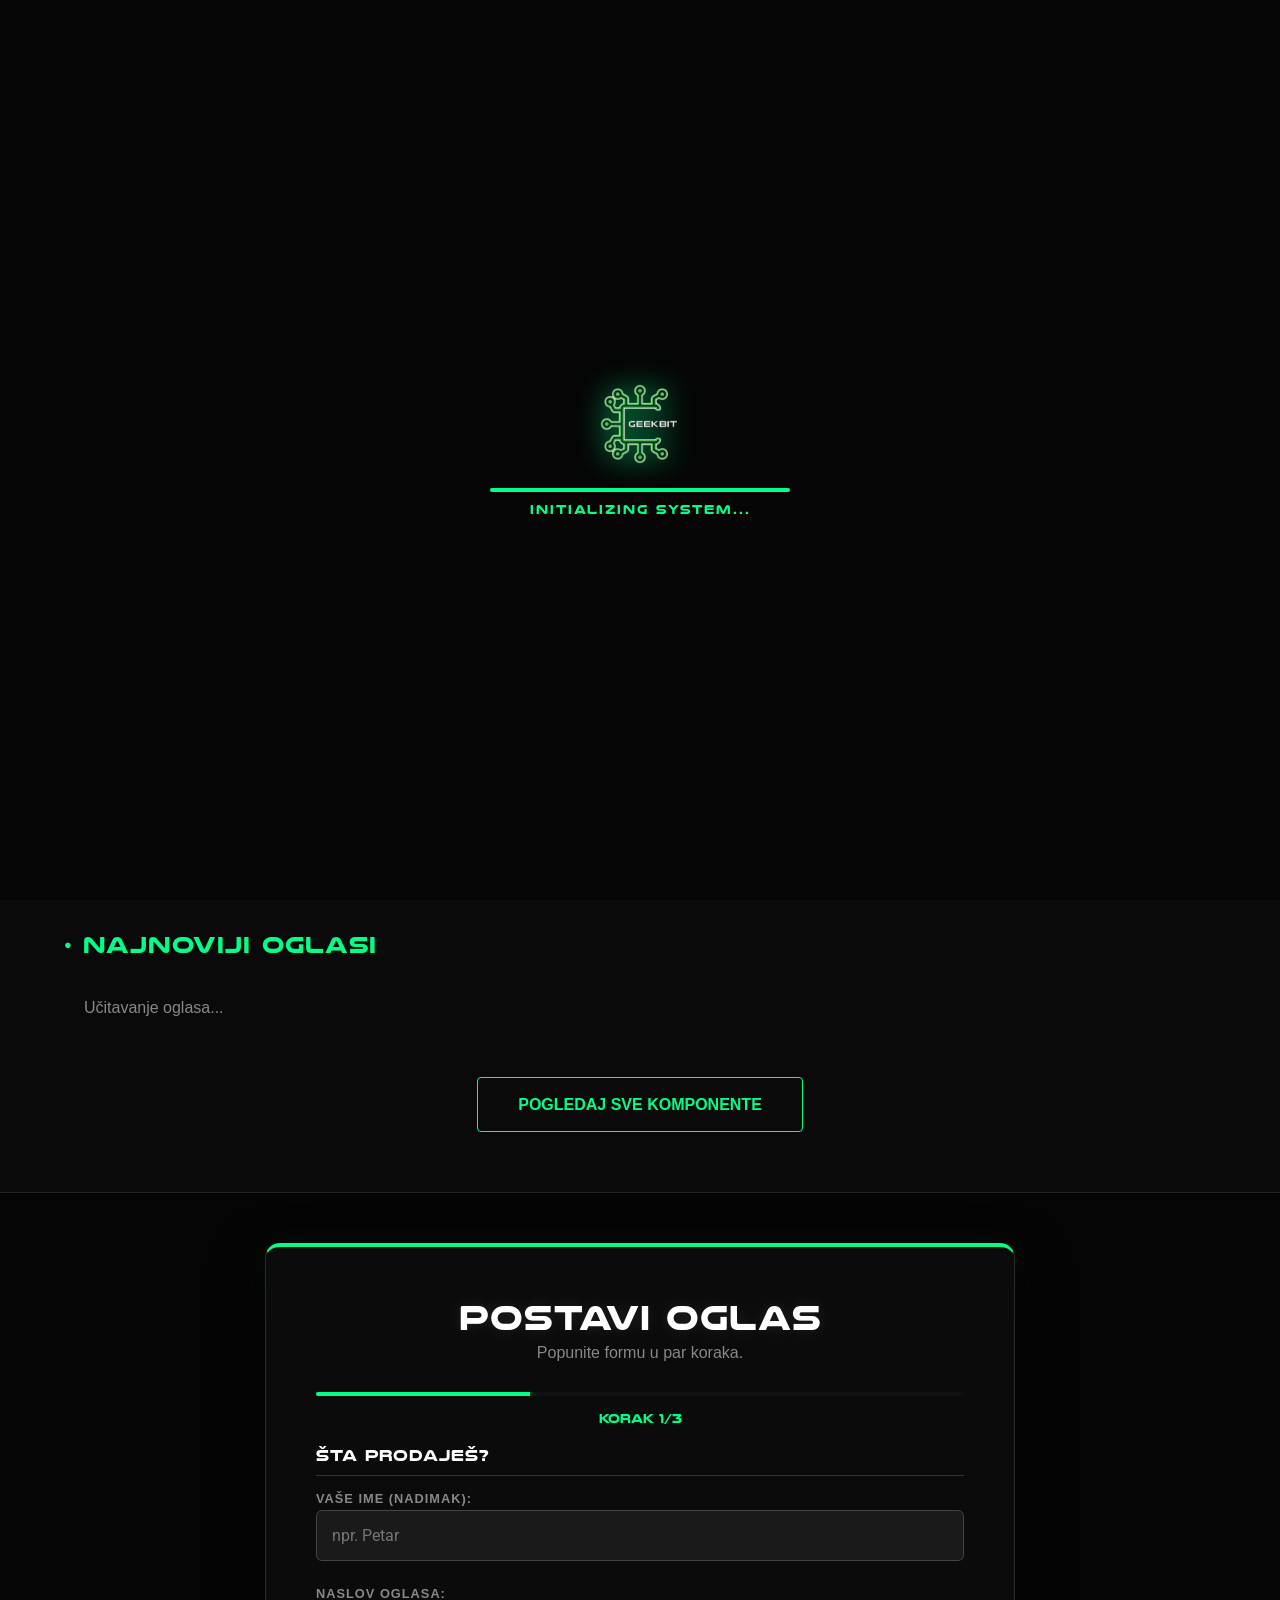
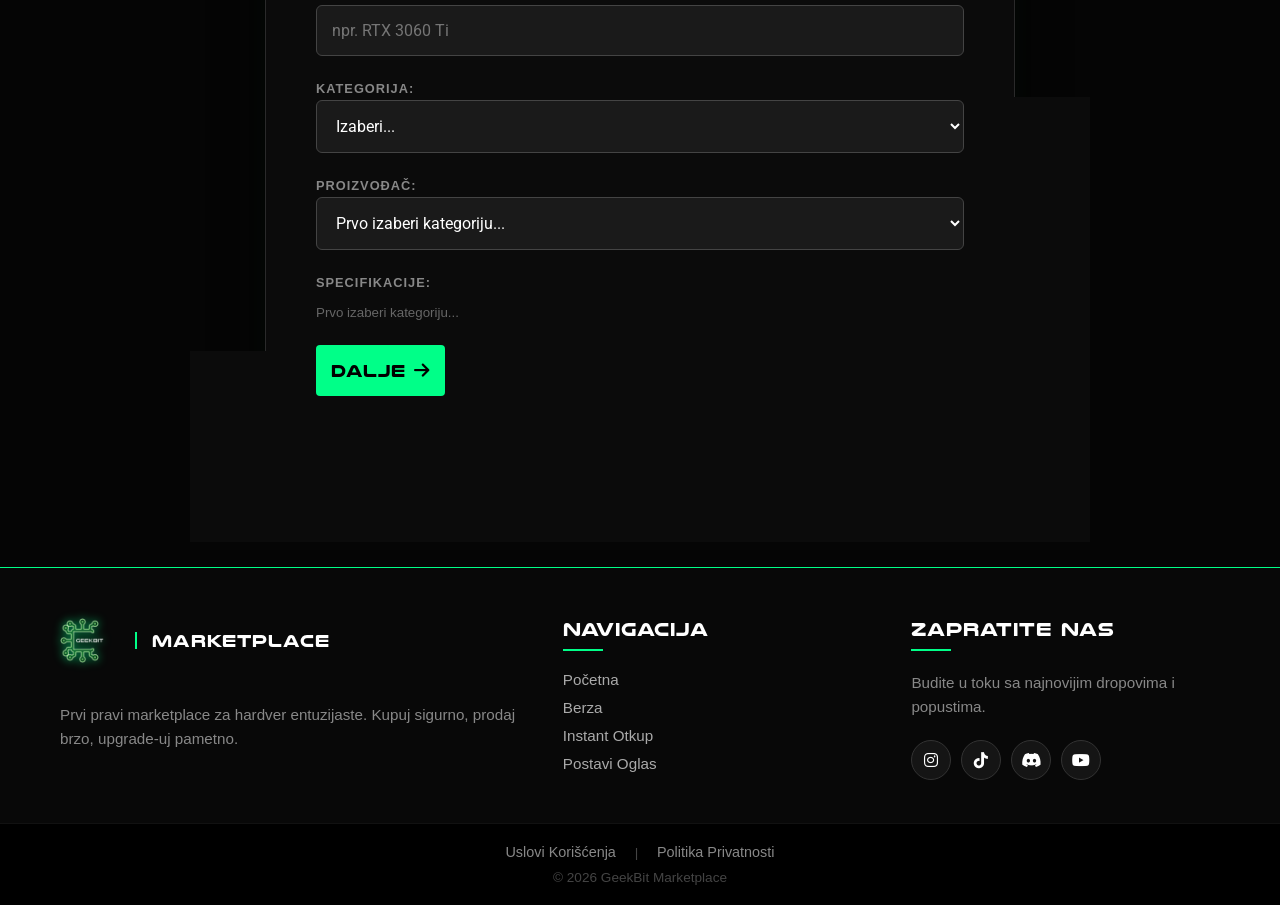
==== commit 00b89f33: "fix: removed "aktivno 24/7" badge" ====
--- a/index.html
+++ b/index.html
@@ -46,11 +46,10 @@
     }
 
     /* 2. POČETNO STANJE ELEMENTA (Dok traje preloader) */
-    .hero-content .status-badge-hero,
-    .hero-content .hero-title,
-    .hero-content .hero-subtitle,
-    .hero-content .hero-buttons,
-    .hero-content .hero-stats-container {
+    .hero-content .hero-title,
+    .hero-content .hero-subtitle,
+    .hero-content .hero-buttons,
+    .hero-content .hero-stats-container {
         opacity: 0;
         transform: translateY(40px); /* Spušteni su za 40px na dole */
         /* Dodajemo prefinjenu bezier krivu za najmekše moguće sletanje */
@@ -61,35 +60,29 @@
     /* 3. KADA SE SAJT UČITA (Kaskadno "Waterfall" isplivavanje) */
     /* Tvoj main.js već dodaje klasu 'loaded' na body kada se preloader završi. Mi to koristimo kao okidač! */
     
-    body.loaded .hero-content .status-badge-hero { 
-        opacity: 1; 
-        transform: translateY(0); 
-        transition-delay: 0.1s; 
-    }
-    
-    body.loaded .hero-content .hero-title { 
-        opacity: 1; 
-        transform: translateY(0); 
-        transition-delay: 0.3s; 
-    }
-    
-    body.loaded .hero-content .hero-subtitle { 
-        opacity: 1; 
-        transform: translateY(0); 
-        transition-delay: 0.5s; 
-    }
-    
-    body.loaded .hero-content .hero-buttons { 
-        opacity: 1; 
-        transform: translateY(0); 
-        transition-delay: 0.7s; 
-    }
-    
-    body.loaded .hero-content .hero-stats-container { 
-        opacity: 1; 
-        transform: translateY(0); 
-        transition-delay: 0.9s; 
-    }
+    body.loaded .hero-content .hero-title { 
+        opacity: 1; 
+        transform: translateY(0); 
+        transition-delay: 0.1s; 
+    }
+    
+    body.loaded .hero-content .hero-subtitle { 
+        opacity: 1; 
+        transform: translateY(0); 
+        transition-delay: 0.3s; 
+    }
+    
+    body.loaded .hero-content .hero-buttons { 
+        opacity: 1; 
+        transform: translateY(0); 
+        transition-delay: 0.5s; 
+    }
+    
+    body.loaded .hero-content .hero-stats-container { 
+        opacity: 1; 
+        transform: translateY(0); 
+        transition-delay: 0.7s; 
+    }
 </style>
 </head>
 <body>
@@ -171,15 +164,11 @@
             <div class="glowing-orb orb-2"></div>
             <div class="grid-overlay"></div>
             <div class="hardware-orbs" id="hardware-orbs"></div> 
-        </div>
-        <div class="hero-content">
-            <div class="status-badge-hero">
-                <span class="pulse-dot"></span> AKTIVNO 24/7
-            </div>
-
-            <h1 class="hero-title">
-                UPGRADE <br> <span class="neon-text">YOUR GEAR</span>
-            </h1>
+        </div>
+        <div class="hero-content">
+            <h1 class="hero-title">
+                UPGRADE <br> <span class="neon-text">YOUR GEAR</span>
+            </h1>
 
             <p class="hero-subtitle">
                 Najveća tech berza na Balkanu. Sigurna kupovina, brza prodaja i provereni prodavci na jednom mestu.
@@ -539,4 +528,4 @@
     <script src="https://cdn.jsdelivr.net/npm/@supabase/supabase-js@2/dist/umd/supabase.min.js"></script>
     <script src="js/main.js?v=31.0" defer></script>
 </body>
-</html>+</html>
--- a/css/style.css
+++ b/css/style.css
@@ -254,32 +254,8 @@
     align-items: center;
 }
 
-/* Badge (Aktivno 24/7) */
-.status-badge-hero {
-    background: rgba(0, 255, 136, 0.03);
-    border: 1px solid var(--accent);
-    color: var(--accent);
-    padding: 6px 16px;
-    border-radius: 20px;
-    font-size: 0.8rem;
-    font-weight: bold;
-    margin-bottom: 30px;
-    display: inline-flex; align-items: center; gap: 8px;
-    letter-spacing: 2px;
-    box-shadow: 0 0 15px rgba(0, 255, 136, 0.1);
-    text-transform: uppercase;
-}
-
-.pulse-dot {
-    width: 8px; height: 8px;
-    background: var(--accent);
-    border-radius: 50%;
-    box-shadow: 0 0 10px var(--accent);
-    animation: pulse 2s infinite;
-}
-
-/* Naslov */
-.hero-title {
+/* Naslov */
+.hero-title {
     font-family: 'Nulshock', sans-serif;
     font-size: 4.2rem; /* Malo veće */
     color: #fff;
@@ -4723,3 +4699,5 @@
         margin-bottom: 30px !important;
     }
 }
+
+
